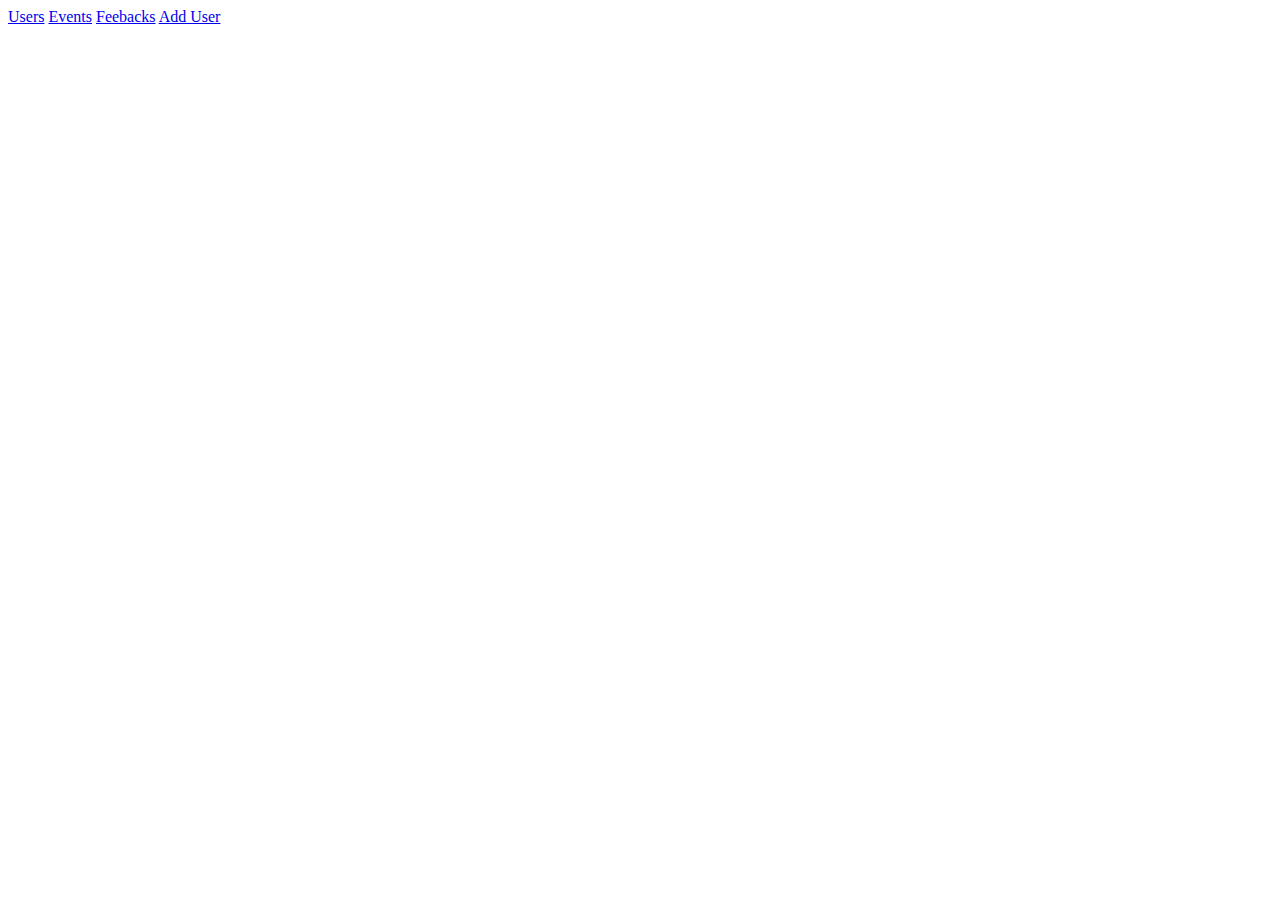
==== ITS120L-BACKEND/src/main/resources/static/index.html @ 17b84b7e "Add files via upload" ====
<!DOCTYPE html>
<html>
<head>
    <title>Home page</title>
    <meta charset="UTF-8"/>
    <meta name="viewport" content="width=device-width, initial-scale=1.0"/>
</head>
<body>
<a href="/users">Users</a>
<a href="/events">Events</a>
<a href="/feedbacks">Feebacks</a>
<a href="/register">Add User</a>
</body>
</html>
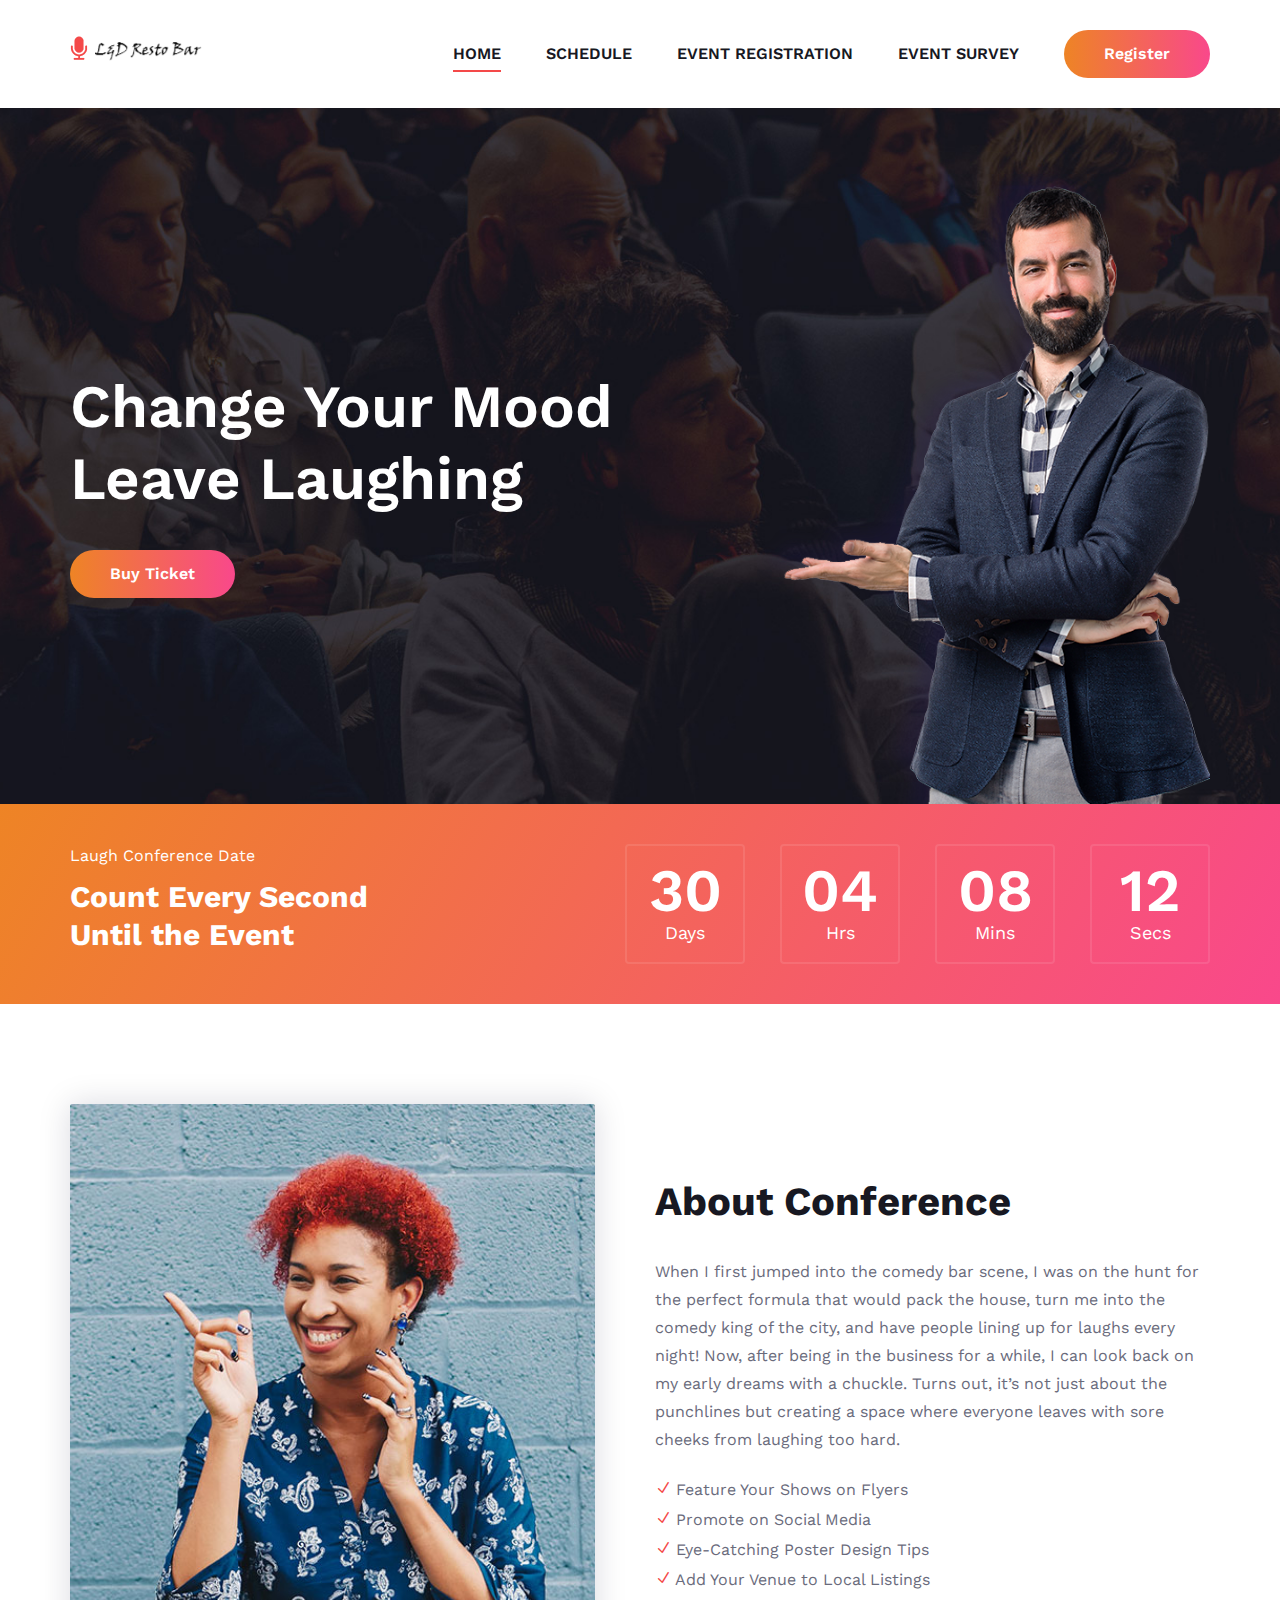
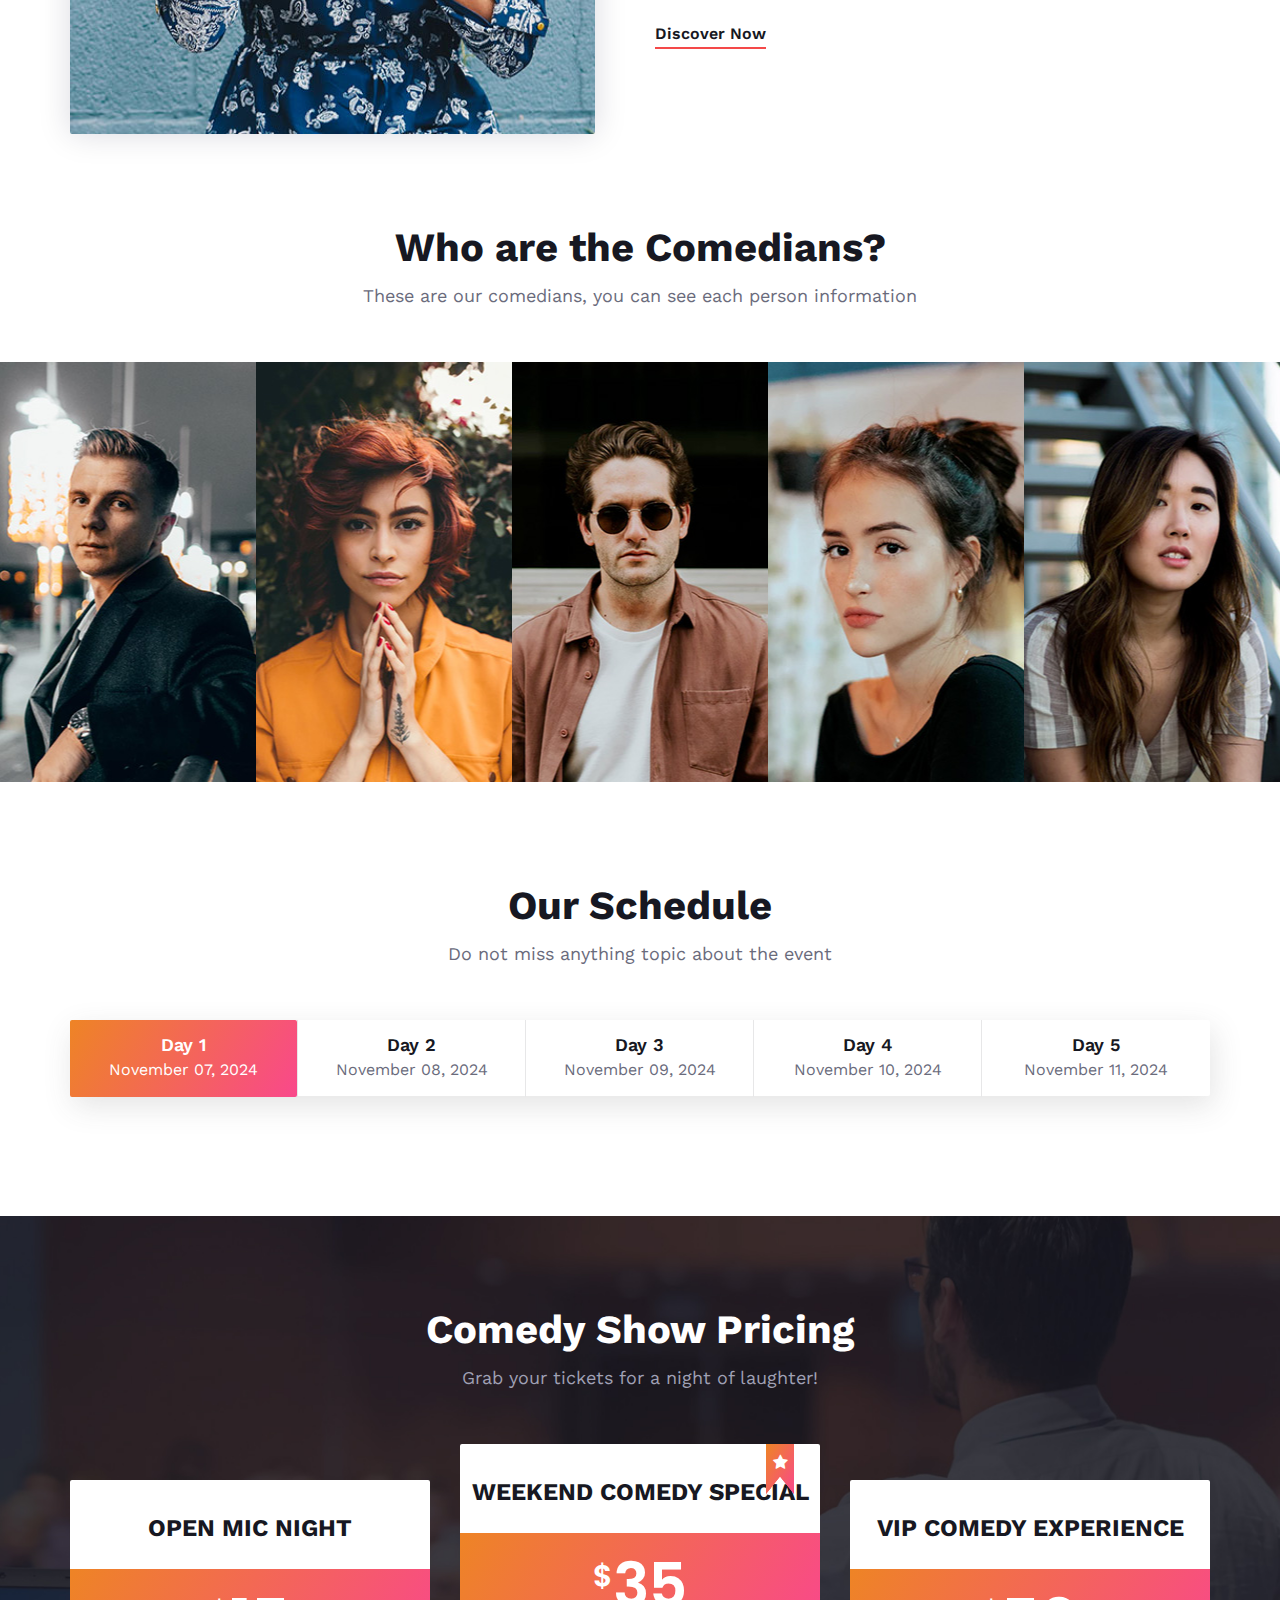
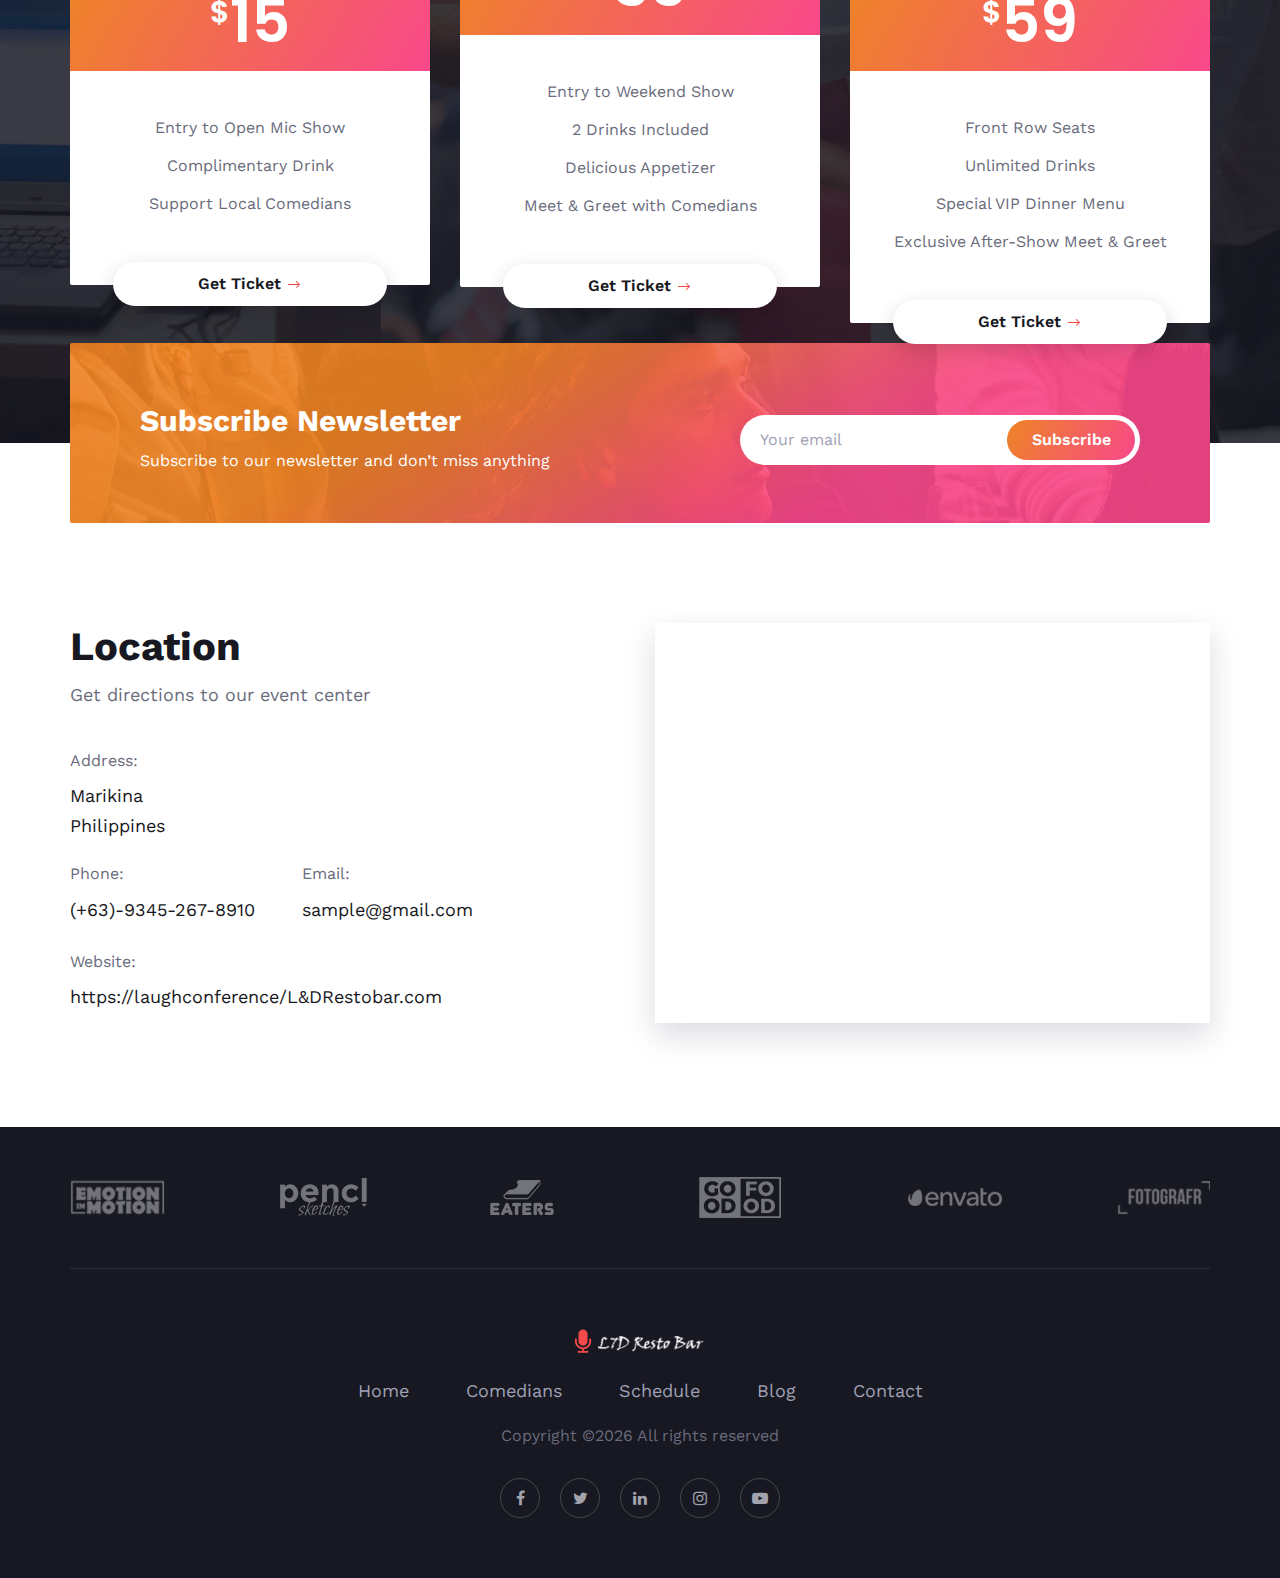
==== commit 891ab18b: "Updated Design" ====
--- a/ITS120L-BACKEND/src/main/resources/static/index.html
+++ b/ITS120L-BACKEND/src/main/resources/static/index.html
@@ -1,14 +1,476 @@
-<!DOCTYPE html>
-<html>
-<head>
-    <title>Home page</title>
-    <meta charset="UTF-8"/>
-    <meta name="viewport" content="width=device-width, initial-scale=1.0"/>
-</head>
-<body>
-<a href="/users">Users</a>
-<a href="/events">Events</a>
-<a href="/feedbacks">Feebacks</a>
-<a href="/register">Add User</a>
-</body>
+<!DOCTYPE html>
+<html lang="zxx">
+
+<head>
+    <meta charset="UTF-8">
+    <meta name="keywords" content="unica, creative, html">
+    <meta name="viewport" content="width=device-width, initial-scale=1.0">
+    <meta http-equiv="X-UA-Compatible" content="ie=edge">
+    <title>Laugh & Draft Resto Bar</title>
+
+    <!-- Google Font -->
+    <link href="https://fonts.googleapis.com/css?family=Work+Sans:400,500,600,700,800,900&display=swap"
+        rel="stylesheet">
+    <link href="https://fonts.googleapis.com/css?family=Poppins:400,500,600,700&display=swap" rel="stylesheet">
+
+
+    <!-- Css Styles -->
+    <link rel="stylesheet" href="css/bootstrap.min.css" type="text/css">
+    <link rel="stylesheet" href="css/font-awesome.min.css" type="text/css">
+    <link rel="stylesheet" href="css/elegant-icons.css" type="text/css">
+    <link rel="stylesheet" href="css/owl.carousel.min.css" type="text/css">
+    <link rel="stylesheet" href="css/magnific-popup.css" type="text/css">
+    <link rel="stylesheet" href="css/slicknav.min.css" type="text/css">
+    <link rel="stylesheet" href="css/style.css" type="text/css">
+</head>
+
+<body>
+    <!-- Page Preloder -->
+    <div id="preloder">
+        <div class="loader"></div>
+    </div>
+
+    <!-- Header Section Begin -->
+    <header class="header-section">
+        <div class="container">
+            <div class="logo">
+                <a href="original index.html">
+                    <img src="img/logo.png" alt="">
+                </a>
+            </div>
+            <div class="nav-menu">
+                <nav class="mainmenu mobile-menu">
+                    <ul>
+                        <li class="active"><a href="original index.html">Home</a></li>
+                        <li><a href="./about-us.html">Schedule</a></li>
+                        <li><a href="./schedule.html">Event Registration</a></li>
+                        <li><a href="./contact.html">Event Survey</a></li>
+                    </ul>
+                </nav>
+                <a href="/register" class="primary-btn top-btn">Register</a>
+            </div>
+            <div id="mobile-menu-wrap"></div>
+        </div>
+    </header>
+    <!-- Header End -->
+
+    <!-- Hero Section Begin -->
+    <section class="hero-section set-bg" data-setbg="img/hero.jpg">
+        <div class="container">
+            <div class="row">
+                <div class="col-lg-7">
+                    <div class="hero-text">
+                        <h2>Change Your Mood<br /> Leave Laughing</h2>
+                        <a href="#" class="primary-btn">Buy Ticket</a>
+                    </div>
+                </div>
+                <div class="col-lg-5">
+                    <img src="img/hero-right.png" alt="">
+                </div>
+            </div>
+        </div>
+    </section>
+    <!-- Hero Section End -->
+
+    <!-- Counter Section Begin -->
+    <section class="counter-section bg-gradient">
+        <div class="container">
+            <div class="row">
+                <div class="col-lg-4">
+                    <div class="counter-text">
+                        <span>Laugh Conference Date</span>
+                        <h3>Count Every Second <br />Until the Event</h3>
+                    </div>
+                </div>
+                <div class="col-lg-8">
+                    <div class="cd-timer" id="countdown">
+                        <div class="cd-item">
+                            <span>40</span>
+                            <p>Days</p>
+                        </div>
+                        <div class="cd-item">
+                            <span>18</span>
+                            <p>Hours</p>
+                        </div>
+                        <div class="cd-item">
+                            <span>46</span>
+                            <p>Minutes</p>
+                        </div>
+                        <div class="cd-item">
+                            <span>32</span>
+                            <p>Seconds</p>
+                        </div>
+                    </div>
+                </div>
+            </div>
+        </div>
+    </section>
+    <!-- Counter Section End -->
+
+    <!-- Home About Section Begin -->
+    <section class="home-about-section spad">
+        <div class="container">
+            <div class="row">
+                <div class="col-lg-6">
+                    <div class="ha-pic">
+                        <img src="img/h-about.jpg" alt="">
+                    </div>
+                </div>
+                <div class="col-lg-6">
+                    <div class="ha-text">
+                        <h2>About Conference</h2>
+                        <p>When I first jumped into the comedy bar scene, I was on the hunt for the perfect formula that would pack the house,
+                            turn me into the comedy king of the city, and have people lining up for laughs every night! Now, after being in
+                            the business for a while, I can look back on my early dreams with a chuckle. Turns out, it’s not just about the
+                            punchlines but creating a space where everyone leaves with sore cheeks from laughing too hard.</p>
+                        <ul>
+                            <li><span class="icon_check"></span> Feature Your Shows on Flyers</li>
+                            <li><span class="icon_check"></span> Promote on Social Media</li>
+                            <li><span class="icon_check"></span> Eye-Catching Poster Design Tips</li>
+                            <li><span class="icon_check"></span> Add Your Venue to Local Listings</li>
+                        </ul>
+                        <a href="#" class="ha-btn">Discover Now</a>
+                    </div>
+                </div>
+            </div>
+        </div>
+    </section>
+    <!-- Home About Section End -->
+
+    <!-- Team Member Section Begin -->
+    <section class="team-member-section">
+        <div class="container">
+            <div class="row">
+                <div class="col-lg-12">
+                    <div class="section-title">
+                        <h2>Who are the Comedians?</h2>
+                        <p>These are our comedians, you can see each person information</p>
+                    </div>
+                </div>
+            </div>
+        </div>
+        <div class="member-item set-bg" data-setbg="img/team-member/member-1.jpg">
+            <div class="mi-social">
+                <div class="mi-social-inner bg-gradient">
+                    <a href="#"><i class="fa fa-facebook"></i></a>
+                    <a href="#"><i class="fa fa-instagram"></i></a>
+                    <a href="#"><i class="fa fa-twitter"></i></a>
+                    <a href="#"><i class="fa fa-linkedin"></i></a>
+                </div>
+            </div>
+            <div class="mi-text">
+                <h5>Charla Diva</h5>
+                <span>Comedian</span>
+            </div>
+        </div>
+        <div class="member-item set-bg" data-setbg="img/team-member/member-2.jpg">
+            <div class="mi-social">
+                <div class="mi-social-inner bg-gradient">
+                    <a href="#"><i class="fa fa-facebook"></i></a>
+                    <a href="#"><i class="fa fa-instagram"></i></a>
+                    <a href="#"><i class="fa fa-twitter"></i></a>
+                    <a href="#"><i class="fa fa-linkedin"></i></a>
+                </div>
+            </div>
+            <div class="mi-text">
+                <h5>Ate Leng</h5>
+                <span>Comedian</span>
+            </div>
+        </div>
+        <div class="member-item set-bg" data-setbg="img/team-member/member-3.jpg">
+            <div class="mi-social">
+                <div class="mi-social-inner bg-gradient">
+                    <a href="#"><i class="fa fa-facebook"></i></a>
+                    <a href="#"><i class="fa fa-instagram"></i></a>
+                    <a href="#"><i class="fa fa-twitter"></i></a>
+                    <a href="#"><i class="fa fa-linkedin"></i></a>
+                </div>
+            </div>
+            <div class="mi-text">
+                <h5>Papa Chubs</h5>
+                <span>Comedian</span>
+            </div>
+        </div>
+        <div class="member-item set-bg" data-setbg="img/team-member/member-4.jpg">
+            <div class="mi-social">
+                <div class="mi-social-inner bg-gradient">
+                    <a href="#"><i class="fa fa-facebook"></i></a>
+                    <a href="#"><i class="fa fa-instagram"></i></a>
+                    <a href="#"><i class="fa fa-twitter"></i></a>
+                    <a href="#"><i class="fa fa-linkedin"></i></a>
+                </div>
+            </div>
+            <div class="mi-text">
+                <h5>Bibs Galore</h5>
+                <span>Comedian</span>
+            </div>
+        </div>
+        <div class="member-item set-bg" data-setbg="img/team-member/member-5.jpg">
+            <div class="mi-social">
+                <div class="mi-social-inner bg-gradient">
+                    <a href="#"><i class="fa fa-facebook"></i></a>
+                    <a href="#"><i class="fa fa-instagram"></i></a>
+                    <a href="#"><i class="fa fa-twitter"></i></a>
+                    <a href="#"><i class="fa fa-linkedin"></i></a>
+                </div>
+            </div>
+            <div class="mi-text">
+                <h5>Nikki Naks</h5>
+                <span>Comedian</span>
+            </div>
+        </div>
+    </section>
+    <!-- Team Member Section End -->
+
+    <!-- Schedule Section Begin -->
+    <section class="schedule-section spad">
+        <div class="container">
+            <div class="row">
+                <div class="col-lg-12">
+                    <div class="section-title">
+                        <h2>Our Schedule</h2>
+                        <p>Do not miss anything topic about the event</p>
+                    </div>
+                </div>
+            </div>
+            <div class="row">
+                <div class="col-lg-12">
+                    <div class="schedule-tab">
+                        <ul class="nav nav-tabs" role="tablist">
+                            <li class="nav-item">
+                                <a class="nav-link active" data-toggle="tab" href="#tabs-1" role="tab">
+                                    <h5>Day 1</h5>
+                                    <p>November 07, 2024</p>
+                                </a>
+                            </li>
+                            <li class="nav-item">
+                                <a class="nav-link" data-toggle="tab" href="#tabs-2" role="tab">
+                                    <h5>Day 2</h5>
+                                    <p>November 08, 2024</p>
+                                </a>
+                            </li>
+                            <li class="nav-item">
+                                <a class="nav-link" data-toggle="tab" href="#tabs-3" role="tab">
+                                    <h5>Day 3</h5>
+                                    <p>November 09, 2024</p>
+                                </a>
+                            </li>
+                            <li class="nav-item">
+                                <a class="nav-link" data-toggle="tab" href="#tabs-4" role="tab">
+                                    <h5>Day 4</h5>
+                                    <p>November 10, 2024</p>
+                                </a>
+                            </li>
+                            <li class="nav-item">
+                                <a class="nav-link" data-toggle="tab" href="#tabs-5" role="tab">
+                                    <h5>Day 5</h5>
+                                    <p>November 11, 2024</p>
+                                </a>
+                            </li>
+                        </ul><!-- Tab panes -->
+                    </div>
+                </div>
+            </div>
+        </div>
+    </section>
+    <!-- Schedule Section End -->
+
+    <!-- Pricing Section Begin -->
+    <section class="pricing-section set-bg spad" data-setbg="img/pricing-bg.jpg">
+        <div class="container">
+            <div class="row">
+                <div class="col-lg-12">
+                    <div class="section-title">
+                        <h2>Comedy Show Pricing</h2>
+                        <p>Grab your tickets for a night of laughter!</p>
+                    </div>
+                </div>
+            </div>
+            <div class="row justify-content-center">
+                <div class="col-lg-4 col-md-8">
+                    <div class="price-item">
+                        <h4>Open Mic Night</h4>
+                        <div class="pi-price">
+                            <h2><span>$</span>15</h2>
+                        </div>
+                        <ul>
+                            <li>Entry to Open Mic Show</li>
+                            <li>Complimentary Drink</li>
+                            <li>Support Local Comedians</li>
+                        </ul>
+                        <a href="#" class="price-btn">Get Ticket <span class="arrow_right"></span></a>
+                    </div>
+                </div>
+                <div class="col-lg-4 col-md-8">
+                    <div class="price-item top-rated">
+                        <div class="tr-tag">
+                            <i class="fa fa-star"></i>
+                        </div>
+                        <h4>Weekend Comedy Special</h4>
+                        <div class="pi-price">
+                            <h2><span>$</span>35</h2>
+                        </div>
+                        <ul>
+                            <li>Entry to Weekend Show</li>
+                            <li>2 Drinks Included</li>
+                            <li>Delicious Appetizer</li>
+                            <li>Meet & Greet with Comedians</li>
+                        </ul>
+                        <a href="#" class="price-btn">Get Ticket <span class="arrow_right"></span></a>
+                    </div>
+                </div>
+                <div class="col-lg-4 col-md-8">
+                    <div class="price-item">
+                        <h4>VIP Comedy Experience</h4>
+                        <div class="pi-price">
+                            <h2><span>$</span>59</h2>
+                        </div>
+                        <ul>
+                            <li>Front Row Seats</li>
+                            <li>Unlimited Drinks</li>
+                            <li>Special VIP Dinner Menu</li>
+                            <li>Exclusive After-Show Meet & Greet</li>
+                        </ul>
+                        <a href="#" class="price-btn">Get Ticket <span class="arrow_right"></span></a>
+                    </div>
+                </div>
+            </div>
+        </div>
+    </section>
+    <!-- Pricing Section End -->
+
+    <!-- Newslatter Section Begin -->
+    <section class="newslatter-section">
+        <div class="container">
+            <div class="newslatter-inner set-bg" data-setbg="img/newslatter-bg.jpg">
+                <div class="ni-text">
+                    <h3>Subscribe Newsletter</h3>
+                    <p>Subscribe to our newsletter and don’t miss anything</p>
+                </div>
+                <form action="#" class="ni-form">
+                    <input type="text" placeholder="Your email">
+                    <button type="submit">Subscribe</button>
+                </form>
+            </div>
+        </div>
+    </section>
+    <!-- Newslatter Section End -->
+
+    <!-- Contact Section Begin -->
+    <section class="contact-section spad">
+        <div class="container">
+            <div class="row">
+                <div class="col-lg-6">
+                    <div class="section-title">
+                        <h2>Location</h2>
+                        <p>Get directions to our event center</p>
+                    </div>
+                    <div class="cs-text">
+                        <div class="ct-address">
+                            <span>Address:</span>
+                            <p>Marikina <br />Philippines</p>
+                        </div>
+                        <ul>
+                            <li>
+                                <span>Phone:</span>
+                                (+63)-9345-267-8910
+                            </li>
+                            <li>
+                                <span>Email:</span>
+                                sample@gmail.com
+                            </li>
+                        </ul>
+                        <div class="ct-links">
+                            <span>Website:</span>
+                            <p>https://laughconference/L&DRestobar.com</p>
+                        </div>
+                    </div>
+                </div>
+                <div class="col-lg-6">
+                    <div class="cs-map">
+                        <iframe
+                            src="https://www.google.com/maps/embed?pb=!1m18!1m12!1m3!1d61762.5911367867!2d121.06337720320727!3d14.646746861031875!2m3!1f0!2f0!3f0!3m2!1i1024!2i768!4f13.1!3m3!1m2!1s0x3397b9a2777a00f9%3A0x6d36c8f429a12fc6!2sMarikina%2C%20Metro%20Manila!5e0!3m2!1sen!2sph!4v1729848690137!5m2!1sen!2sph" width="600" height="450" style="border:0;" allowfullscreen="" loading="lazy" referrerpolicy="no-referrer-when-downgrade"
+                            height="400" style="border:0;" allowfullscreen=""></iframe>
+                    </div>
+                </div>
+            </div>
+        </div>
+    </section>
+    <!-- Contact Section End -->
+
+    <!-- Footer Section Begin -->
+    <footer class="footer-section">
+        <div class="container">
+            <div class="partner-logo owl-carousel">
+                <a href="#" class="pl-table">
+                    <div class="pl-tablecell">
+                        <img src="img/partner-logo/logo-1.png" alt="">
+                    </div>
+                </a>
+                <a href="#" class="pl-table">
+                    <div class="pl-tablecell">
+                        <img src="img/partner-logo/logo-2.png" alt="">
+                    </div>
+                </a>
+                <a href="#" class="pl-table">
+                    <div class="pl-tablecell">
+                        <img src="img/partner-logo/logo-3.png" alt="">
+                    </div>
+                </a>
+                <a href="#" class="pl-table">
+                    <div class="pl-tablecell">
+                        <img src="img/partner-logo/logo-4.png" alt="">
+                    </div>
+                </a>
+                <a href="#" class="pl-table">
+                    <div class="pl-tablecell">
+                        <img src="img/partner-logo/logo-5.png" alt="">
+                    </div>
+                </a>
+                <a href="#" class="pl-table">
+                    <div class="pl-tablecell">
+                        <img src="img/partner-logo/logo-6.png" alt="">
+                    </div>
+                </a>
+            </div>
+            <div class="row">
+                <div class="col-lg-12">
+                    <div class="footer-text">
+                        <div class="ft-logo">
+                            <a href="#" class="footer-logo"><img src="img/footer-logo.png" alt=""></a>
+                        </div>
+                        <ul>
+                            <li><a href="#">Home</a></li>
+                            <li><a href="#">Comedians</a></li>
+                            <li><a href="#">Schedule</a></li>
+                            <li><a href="#">Blog</a></li>
+                            <li><a href="#">Contact</a></li>
+                        </ul>
+                        <div class="copyright-text"><p><!-- Link back to Colorlib can't be removed. Template is licensed under CC BY 3.0. -->
+  Copyright &copy;<script>document.write(new Date().getFullYear());</script> All rights reserved</a>
+  <!-- Link back to Colorlib can't be removed. Template is licensed under CC BY 3.0. --></p></div>
+                        <div class="ft-social">
+                            <a href="#"><i class="fa fa-facebook"></i></a>
+                            <a href="#"><i class="fa fa-twitter"></i></a>
+                            <a href="#"><i class="fa fa-linkedin"></i></a>
+                            <a href="#"><i class="fa fa-instagram"></i></a>
+                            <a href="#"><i class="fa fa-youtube-play"></i></a>
+                        </div>
+                    </div>
+                </div>
+            </div>
+        </div>
+    </footer>
+    <!-- Footer Section End -->
+
+    <!-- Js Plugins -->
+    <script src="js/jquery-3.3.1.min.js"></script>
+    <script src="js/bootstrap.min.js"></script>
+    <script src="js/jquery.magnific-popup.min.js"></script>
+    <script src="js/jquery.countdown.min.js"></script>
+    <script src="js/jquery.slicknav.js"></script>
+    <script src="js/owl.carousel.min.js"></script>
+    <script src="js/main.js"></script>
+</body>
+
 </html>--- a/ITS120L-BACKEND/src/main/resources/static/css/elegant-icons.css
+++ b/ITS120L-BACKEND/src/main/resources/static/css/elegant-icons.css
@@ -0,0 +1,1159 @@
+@font-face {
+	font-family: 'ElegantIcons';
+	src:url('../fonts/ElegantIcons.eot');
+	src:url('../fonts/ElegantIcons.eot?#iefix') format('embedded-opentype'),
+		url('../fonts/ElegantIcons.woff') format('woff'),
+		url('../fonts/ElegantIcons.ttf') format('truetype'),
+		url('../fonts/ElegantIcons.svg#ElegantIcons') format('svg');
+	font-weight: normal;
+	font-style: normal;
+}
+
+/* Use the following CSS code if you want to use data attributes for inserting your icons */
+[data-icon]:before {
+	font-family: 'ElegantIcons';
+	content: attr(data-icon);
+	speak: none;
+	font-weight: normal;
+	font-variant: normal;
+	text-transform: none;
+	line-height: 1;
+	-webkit-font-smoothing: antialiased;
+	-moz-osx-font-smoothing: grayscale;
+}
+
+/* Use the following CSS code if you want to have a class per icon */
+/*
+Instead of a list of all class selectors,
+you can use the generic selector below, but it's slower:
+[class*="your-class-prefix"] {
+*/
+.arrow_up, .arrow_down, .arrow_left, .arrow_right, .arrow_left-up, .arrow_right-up, .arrow_right-down, .arrow_left-down, .arrow-up-down, .arrow_up-down_alt, .arrow_left-right_alt, .arrow_left-right, .arrow_expand_alt2, .arrow_expand_alt, .arrow_condense, .arrow_expand, .arrow_move, .arrow_carrot-up, .arrow_carrot-down, .arrow_carrot-left, .arrow_carrot-right, .arrow_carrot-2up, .arrow_carrot-2down, .arrow_carrot-2left, .arrow_carrot-2right, .arrow_carrot-up_alt2, .arrow_carrot-down_alt2, .arrow_carrot-left_alt2, .arrow_carrot-right_alt2, .arrow_carrot-2up_alt2, .arrow_carrot-2down_alt2, .arrow_carrot-2left_alt2, .arrow_carrot-2right_alt2, .arrow_triangle-up, .arrow_triangle-down, .arrow_triangle-left, .arrow_triangle-right, .arrow_triangle-up_alt2, .arrow_triangle-down_alt2, .arrow_triangle-left_alt2, .arrow_triangle-right_alt2, .arrow_back, .icon_minus-06, .icon_plus, .icon_close, .icon_check, .icon_minus_alt2, .icon_plus_alt2, .icon_close_alt2, .icon_check_alt2, .icon_zoom-out_alt, .icon_zoom-in_alt, .icon_search, .icon_box-empty, .icon_box-selected, .icon_minus-box, .icon_plus-box, .icon_box-checked, .icon_circle-empty, .icon_circle-slelected, .icon_stop_alt2, .icon_stop, .icon_pause_alt2, .icon_pause, .icon_menu, .icon_menu-square_alt2, .icon_menu-circle_alt2, .icon_ul, .icon_ol, .icon_adjust-horiz, .icon_adjust-vert, .icon_document_alt, .icon_documents_alt, .icon_pencil, .icon_pencil-edit_alt, .icon_pencil-edit, .icon_folder-alt, .icon_folder-open_alt, .icon_folder-add_alt, .icon_info_alt, .icon_error-oct_alt, .icon_error-circle_alt, .icon_error-triangle_alt, .icon_question_alt2, .icon_question, .icon_comment_alt, .icon_chat_alt, .icon_vol-mute_alt, .icon_volume-low_alt, .icon_volume-high_alt, .icon_quotations, .icon_quotations_alt2, .icon_clock_alt, .icon_lock_alt, .icon_lock-open_alt, .icon_key_alt, .icon_cloud_alt, .icon_cloud-upload_alt, .icon_cloud-download_alt, .icon_image, .icon_images, .icon_lightbulb_alt, .icon_gift_alt, .icon_house_alt, .icon_genius, .icon_mobile, .icon_tablet, .icon_laptop, .icon_desktop, .icon_camera_alt, .icon_mail_alt, .icon_cone_alt, .icon_ribbon_alt, .icon_bag_alt, .icon_creditcard, .icon_cart_alt, .icon_paperclip, .icon_tag_alt, .icon_tags_alt, .icon_trash_alt, .icon_cursor_alt, .icon_mic_alt, .icon_compass_alt, .icon_pin_alt, .icon_pushpin_alt, .icon_map_alt, .icon_drawer_alt, .icon_toolbox_alt, .icon_book_alt, .icon_calendar, .icon_film, .icon_table, .icon_contacts_alt, .icon_headphones, .icon_lifesaver, .icon_piechart, .icon_refresh, .icon_link_alt, .icon_link, .icon_loading, .icon_blocked, .icon_archive_alt, .icon_heart_alt, .icon_star_alt, .icon_star-half_alt, .icon_star, .icon_star-half, .icon_tools, .icon_tool, .icon_cog, .icon_cogs, .arrow_up_alt, .arrow_down_alt, .arrow_left_alt, .arrow_right_alt, .arrow_left-up_alt, .arrow_right-up_alt, .arrow_right-down_alt, .arrow_left-down_alt, .arrow_condense_alt, .arrow_expand_alt3, .arrow_carrot_up_alt, .arrow_carrot-down_alt, .arrow_carrot-left_alt, .arrow_carrot-right_alt, .arrow_carrot-2up_alt, .arrow_carrot-2dwnn_alt, .arrow_carrot-2left_alt, .arrow_carrot-2right_alt, .arrow_triangle-up_alt, .arrow_triangle-down_alt, .arrow_triangle-left_alt, .arrow_triangle-right_alt, .icon_minus_alt, .icon_plus_alt, .icon_close_alt, .icon_check_alt, .icon_zoom-out, .icon_zoom-in, .icon_stop_alt, .icon_menu-square_alt, .icon_menu-circle_alt, .icon_document, .icon_documents, .icon_pencil_alt, .icon_folder, .icon_folder-open, .icon_folder-add, .icon_folder_upload, .icon_folder_download, .icon_info, .icon_error-circle, .icon_error-oct, .icon_error-triangle, .icon_question_alt, .icon_comment, .icon_chat, .icon_vol-mute, .icon_volume-low, .icon_volume-high, .icon_quotations_alt, .icon_clock, .icon_lock, .icon_lock-open, .icon_key, .icon_cloud, .icon_cloud-upload, .icon_cloud-download, .icon_lightbulb, .icon_gift, .icon_house, .icon_camera, .icon_mail, .icon_cone, .icon_ribbon, .icon_bag, .icon_cart, .icon_tag, .icon_tags, .icon_trash, .icon_cursor, .icon_mic, .icon_compass, .icon_pin, .icon_pushpin, .icon_map, .icon_drawer, .icon_toolbox, .icon_book, .icon_contacts, .icon_archive, .icon_heart, .icon_profile, .icon_group, .icon_grid-2x2, .icon_grid-3x3, .icon_music, .icon_pause_alt, .icon_phone, .icon_upload, .icon_download, .social_facebook, .social_twitter, .social_pinterest, .social_googleplus, .social_tumblr, .social_tumbleupon, .social_wordpress, .social_instagram, .social_dribbble, .social_vimeo, .social_linkedin, .social_rss, .social_deviantart, .social_share, .social_myspace, .social_skype, .social_youtube, .social_picassa, .social_googledrive, .social_flickr, .social_blogger, .social_spotify, .social_delicious, .social_facebook_circle, .social_twitter_circle, .social_pinterest_circle, .social_googleplus_circle, .social_tumblr_circle, .social_stumbleupon_circle, .social_wordpress_circle, .social_instagram_circle, .social_dribbble_circle, .social_vimeo_circle, .social_linkedin_circle, .social_rss_circle, .social_deviantart_circle, .social_share_circle, .social_myspace_circle, .social_skype_circle, .social_youtube_circle, .social_picassa_circle, .social_googledrive_alt2, .social_flickr_circle, .social_blogger_circle, .social_spotify_circle, .social_delicious_circle, .social_facebook_square, .social_twitter_square, .social_pinterest_square, .social_googleplus_square, .social_tumblr_square, .social_stumbleupon_square, .social_wordpress_square, .social_instagram_square, .social_dribbble_square, .social_vimeo_square, .social_linkedin_square, .social_rss_square, .social_deviantart_square, .social_share_square, .social_myspace_square, .social_skype_square, .social_youtube_square, .social_picassa_square, .social_googledrive_square, .social_flickr_square, .social_blogger_square, .social_spotify_square, .social_delicious_square, .icon_printer, .icon_calulator, .icon_building, .icon_floppy, .icon_drive, .icon_search-2, .icon_id, .icon_id-2, .icon_puzzle, .icon_like, .icon_dislike, .icon_mug, .icon_currency, .icon_wallet, .icon_pens, .icon_easel, .icon_flowchart, .icon_datareport, .icon_briefcase, .icon_shield, .icon_percent, .icon_globe, .icon_globe-2, .icon_target, .icon_hourglass, .icon_balance, .icon_rook, .icon_printer-alt, .icon_calculator_alt, .icon_building_alt, .icon_floppy_alt, .icon_drive_alt, .icon_search_alt, .icon_id_alt, .icon_id-2_alt, .icon_puzzle_alt, .icon_like_alt, .icon_dislike_alt, .icon_mug_alt, .icon_currency_alt, .icon_wallet_alt, .icon_pens_alt, .icon_easel_alt, .icon_flowchart_alt, .icon_datareport_alt, .icon_briefcase_alt, .icon_shield_alt, .icon_percent_alt, .icon_globe_alt, .icon_clipboard {
+	font-family: 'ElegantIcons';
+	speak: none;
+	font-style: normal;
+	font-weight: normal;
+	font-variant: normal;
+	text-transform: none;
+	line-height: 1;
+	-webkit-font-smoothing: antialiased;
+}
+.arrow_up:before {
+	content: "\21";
+}
+.arrow_down:before {
+	content: "\22";
+}
+.arrow_left:before {
+	content: "\23";
+}
+.arrow_right:before {
+	content: "\24";
+}
+.arrow_left-up:before {
+	content: "\25";
+}
+.arrow_right-up:before {
+	content: "\26";
+}
+.arrow_right-down:before {
+	content: "\27";
+}
+.arrow_left-down:before {
+	content: "\28";
+}
+.arrow-up-down:before {
+	content: "\29";
+}
+.arrow_up-down_alt:before {
+	content: "\2a";
+}
+.arrow_left-right_alt:before {
+	content: "\2b";
+}
+.arrow_left-right:before {
+	content: "\2c";
+}
+.arrow_expand_alt2:before {
+	content: "\2d";
+}
+.arrow_expand_alt:before {
+	content: "\2e";
+}
+.arrow_condense:before {
+	content: "\2f";
+}
+.arrow_expand:before {
+	content: "\30";
+}
+.arrow_move:before {
+	content: "\31";
+}
+.arrow_carrot-up:before {
+	content: "\32";
+}
+.arrow_carrot-down:before {
+	content: "\33";
+}
+.arrow_carrot-left:before {
+	content: "\34";
+}
+.arrow_carrot-right:before {
+	content: "\35";
+}
+.arrow_carrot-2up:before {
+	content: "\36";
+}
+.arrow_carrot-2down:before {
+	content: "\37";
+}
+.arrow_carrot-2left:before {
+	content: "\38";
+}
+.arrow_carrot-2right:before {
+	content: "\39";
+}
+.arrow_carrot-up_alt2:before {
+	content: "\3a";
+}
+.arrow_carrot-down_alt2:before {
+	content: "\3b";
+}
+.arrow_carrot-left_alt2:before {
+	content: "\3c";
+}
+.arrow_carrot-right_alt2:before {
+	content: "\3d";
+}
+.arrow_carrot-2up_alt2:before {
+	content: "\3e";
+}
+.arrow_carrot-2down_alt2:before {
+	content: "\3f";
+}
+.arrow_carrot-2left_alt2:before {
+	content: "\40";
+}
+.arrow_carrot-2right_alt2:before {
+	content: "\41";
+}
+.arrow_triangle-up:before {
+	content: "\42";
+}
+.arrow_triangle-down:before {
+	content: "\43";
+}
+.arrow_triangle-left:before {
+	content: "\44";
+}
+.arrow_triangle-right:before {
+	content: "\45";
+}
+.arrow_triangle-up_alt2:before {
+	content: "\46";
+}
+.arrow_triangle-down_alt2:before {
+	content: "\47";
+}
+.arrow_triangle-left_alt2:before {
+	content: "\48";
+}
+.arrow_triangle-right_alt2:before {
+	content: "\49";
+}
+.arrow_back:before {
+	content: "\4a";
+}
+.icon_minus-06:before {
+	content: "\4b";
+}
+.icon_plus:before {
+	content: "\4c";
+}
+.icon_close:before {
+	content: "\4d";
+}
+.icon_check:before {
+	content: "\4e";
+}
+.icon_minus_alt2:before {
+	content: "\4f";
+}
+.icon_plus_alt2:before {
+	content: "\50";
+}
+.icon_close_alt2:before {
+	content: "\51";
+}
+.icon_check_alt2:before {
+	content: "\52";
+}
+.icon_zoom-out_alt:before {
+	content: "\53";
+}
+.icon_zoom-in_alt:before {
+	content: "\54";
+}
+.icon_search:before {
+	content: "\55";
+}
+.icon_box-empty:before {
+	content: "\56";
+}
+.icon_box-selected:before {
+	content: "\57";
+}
+.icon_minus-box:before {
+	content: "\58";
+}
+.icon_plus-box:before {
+	content: "\59";
+}
+.icon_box-checked:before {
+	content: "\5a";
+}
+.icon_circle-empty:before {
+	content: "\5b";
+}
+.icon_circle-slelected:before {
+	content: "\5c";
+}
+.icon_stop_alt2:before {
+	content: "\5d";
+}
+.icon_stop:before {
+	content: "\5e";
+}
+.icon_pause_alt2:before {
+	content: "\5f";
+}
+.icon_pause:before {
+	content: "\60";
+}
+.icon_menu:before {
+	content: "\61";
+}
+.icon_menu-square_alt2:before {
+	content: "\62";
+}
+.icon_menu-circle_alt2:before {
+	content: "\63";
+}
+.icon_ul:before {
+	content: "\64";
+}
+.icon_ol:before {
+	content: "\65";
+}
+.icon_adjust-horiz:before {
+	content: "\66";
+}
+.icon_adjust-vert:before {
+	content: "\67";
+}
+.icon_document_alt:before {
+	content: "\68";
+}
+.icon_documents_alt:before {
+	content: "\69";
+}
+.icon_pencil:before {
+	content: "\6a";
+}
+.icon_pencil-edit_alt:before {
+	content: "\6b";
+}
+.icon_pencil-edit:before {
+	content: "\6c";
+}
+.icon_folder-alt:before {
+	content: "\6d";
+}
+.icon_folder-open_alt:before {
+	content: "\6e";
+}
+.icon_folder-add_alt:before {
+	content: "\6f";
+}
+.icon_info_alt:before {
+	content: "\70";
+}
+.icon_error-oct_alt:before {
+	content: "\71";
+}
+.icon_error-circle_alt:before {
+	content: "\72";
+}
+.icon_error-triangle_alt:before {
+	content: "\73";
+}
+.icon_question_alt2:before {
+	content: "\74";
+}
+.icon_question:before {
+	content: "\75";
+}
+.icon_comment_alt:before {
+	content: "\76";
+}
+.icon_chat_alt:before {
+	content: "\77";
+}
+.icon_vol-mute_alt:before {
+	content: "\78";
+}
+.icon_volume-low_alt:before {
+	content: "\79";
+}
+.icon_volume-high_alt:before {
+	content: "\7a";
+}
+.icon_quotations:before {
+	content: "\7b";
+}
+.icon_quotations_alt2:before {
+	content: "\7c";
+}
+.icon_clock_alt:before {
+	content: "\7d";
+}
+.icon_lock_alt:before {
+	content: "\7e";
+}
+.icon_lock-open_alt:before {
+	content: "\e000";
+}
+.icon_key_alt:before {
+	content: "\e001";
+}
+.icon_cloud_alt:before {
+	content: "\e002";
+}
+.icon_cloud-upload_alt:before {
+	content: "\e003";
+}
+.icon_cloud-download_alt:before {
+	content: "\e004";
+}
+.icon_image:before {
+	content: "\e005";
+}
+.icon_images:before {
+	content: "\e006";
+}
+.icon_lightbulb_alt:before {
+	content: "\e007";
+}
+.icon_gift_alt:before {
+	content: "\e008";
+}
+.icon_house_alt:before {
+	content: "\e009";
+}
+.icon_genius:before {
+	content: "\e00a";
+}
+.icon_mobile:before {
+	content: "\e00b";
+}
+.icon_tablet:before {
+	content: "\e00c";
+}
+.icon_laptop:before {
+	content: "\e00d";
+}
+.icon_desktop:before {
+	content: "\e00e";
+}
+.icon_camera_alt:before {
+	content: "\e00f";
+}
+.icon_mail_alt:before {
+	content: "\e010";
+}
+.icon_cone_alt:before {
+	content: "\e011";
+}
+.icon_ribbon_alt:before {
+	content: "\e012";
+}
+.icon_bag_alt:before {
+	content: "\e013";
+}
+.icon_creditcard:before {
+	content: "\e014";
+}
+.icon_cart_alt:before {
+	content: "\e015";
+}
+.icon_paperclip:before {
+	content: "\e016";
+}
+.icon_tag_alt:before {
+	content: "\e017";
+}
+.icon_tags_alt:before {
+	content: "\e018";
+}
+.icon_trash_alt:before {
+	content: "\e019";
+}
+.icon_cursor_alt:before {
+	content: "\e01a";
+}
+.icon_mic_alt:before {
+	content: "\e01b";
+}
+.icon_compass_alt:before {
+	content: "\e01c";
+}
+.icon_pin_alt:before {
+	content: "\e01d";
+}
+.icon_pushpin_alt:before {
+	content: "\e01e";
+}
+.icon_map_alt:before {
+	content: "\e01f";
+}
+.icon_drawer_alt:before {
+	content: "\e020";
+}
+.icon_toolbox_alt:before {
+	content: "\e021";
+}
+.icon_book_alt:before {
+	content: "\e022";
+}
+.icon_calendar:before {
+	content: "\e023";
+}
+.icon_film:before {
+	content: "\e024";
+}
+.icon_table:before {
+	content: "\e025";
+}
+.icon_contacts_alt:before {
+	content: "\e026";
+}
+.icon_headphones:before {
+	content: "\e027";
+}
+.icon_lifesaver:before {
+	content: "\e028";
+}
+.icon_piechart:before {
+	content: "\e029";
+}
+.icon_refresh:before {
+	content: "\e02a";
+}
+.icon_link_alt:before {
+	content: "\e02b";
+}
+.icon_link:before {
+	content: "\e02c";
+}
+.icon_loading:before {
+	content: "\e02d";
+}
+.icon_blocked:before {
+	content: "\e02e";
+}
+.icon_archive_alt:before {
+	content: "\e02f";
+}
+.icon_heart_alt:before {
+	content: "\e030";
+}
+.icon_star_alt:before {
+	content: "\e031";
+}
+.icon_star-half_alt:before {
+	content: "\e032";
+}
+.icon_star:before {
+	content: "\e033";
+}
+.icon_star-half:before {
+	content: "\e034";
+}
+.icon_tools:before {
+	content: "\e035";
+}
+.icon_tool:before {
+	content: "\e036";
+}
+.icon_cog:before {
+	content: "\e037";
+}
+.icon_cogs:before {
+	content: "\e038";
+}
+.arrow_up_alt:before {
+	content: "\e039";
+}
+.arrow_down_alt:before {
+	content: "\e03a";
+}
+.arrow_left_alt:before {
+	content: "\e03b";
+}
+.arrow_right_alt:before {
+	content: "\e03c";
+}
+.arrow_left-up_alt:before {
+	content: "\e03d";
+}
+.arrow_right-up_alt:before {
+	content: "\e03e";
+}
+.arrow_right-down_alt:before {
+	content: "\e03f";
+}
+.arrow_left-down_alt:before {
+	content: "\e040";
+}
+.arrow_condense_alt:before {
+	content: "\e041";
+}
+.arrow_expand_alt3:before {
+	content: "\e042";
+}
+.arrow_carrot_up_alt:before {
+	content: "\e043";
+}
+.arrow_carrot-down_alt:before {
+	content: "\e044";
+}
+.arrow_carrot-left_alt:before {
+	content: "\e045";
+}
+.arrow_carrot-right_alt:before {
+	content: "\e046";
+}
+.arrow_carrot-2up_alt:before {
+	content: "\e047";
+}
+.arrow_carrot-2dwnn_alt:before {
+	content: "\e048";
+}
+.arrow_carrot-2left_alt:before {
+	content: "\e049";
+}
+.arrow_carrot-2right_alt:before {
+	content: "\e04a";
+}
+.arrow_triangle-up_alt:before {
+	content: "\e04b";
+}
+.arrow_triangle-down_alt:before {
+	content: "\e04c";
+}
+.arrow_triangle-left_alt:before {
+	content: "\e04d";
+}
+.arrow_triangle-right_alt:before {
+	content: "\e04e";
+}
+.icon_minus_alt:before {
+	content: "\e04f";
+}
+.icon_plus_alt:before {
+	content: "\e050";
+}
+.icon_close_alt:before {
+	content: "\e051";
+}
+.icon_check_alt:before {
+	content: "\e052";
+}
+.icon_zoom-out:before {
+	content: "\e053";
+}
+.icon_zoom-in:before {
+	content: "\e054";
+}
+.icon_stop_alt:before {
+	content: "\e055";
+}
+.icon_menu-square_alt:before {
+	content: "\e056";
+}
+.icon_menu-circle_alt:before {
+	content: "\e057";
+}
+.icon_document:before {
+	content: "\e058";
+}
+.icon_documents:before {
+	content: "\e059";
+}
+.icon_pencil_alt:before {
+	content: "\e05a";
+}
+.icon_folder:before {
+	content: "\e05b";
+}
+.icon_folder-open:before {
+	content: "\e05c";
+}
+.icon_folder-add:before {
+	content: "\e05d";
+}
+.icon_folder_upload:before {
+	content: "\e05e";
+}
+.icon_folder_download:before {
+	content: "\e05f";
+}
+.icon_info:before {
+	content: "\e060";
+}
+.icon_error-circle:before {
+	content: "\e061";
+}
+.icon_error-oct:before {
+	content: "\e062";
+}
+.icon_error-triangle:before {
+	content: "\e063";
+}
+.icon_question_alt:before {
+	content: "\e064";
+}
+.icon_comment:before {
+	content: "\e065";
+}
+.icon_chat:before {
+	content: "\e066";
+}
+.icon_vol-mute:before {
+	content: "\e067";
+}
+.icon_volume-low:before {
+	content: "\e068";
+}
+.icon_volume-high:before {
+	content: "\e069";
+}
+.icon_quotations_alt:before {
+	content: "\e06a";
+}
+.icon_clock:before {
+	content: "\e06b";
+}
+.icon_lock:before {
+	content: "\e06c";
+}
+.icon_lock-open:before {
+	content: "\e06d";
+}
+.icon_key:before {
+	content: "\e06e";
+}
+.icon_cloud:before {
+	content: "\e06f";
+}
+.icon_cloud-upload:before {
+	content: "\e070";
+}
+.icon_cloud-download:before {
+	content: "\e071";
+}
+.icon_lightbulb:before {
+	content: "\e072";
+}
+.icon_gift:before {
+	content: "\e073";
+}
+.icon_house:before {
+	content: "\e074";
+}
+.icon_camera:before {
+	content: "\e075";
+}
+.icon_mail:before {
+	content: "\e076";
+}
+.icon_cone:before {
+	content: "\e077";
+}
+.icon_ribbon:before {
+	content: "\e078";
+}
+.icon_bag:before {
+	content: "\e079";
+}
+.icon_cart:before {
+	content: "\e07a";
+}
+.icon_tag:before {
+	content: "\e07b";
+}
+.icon_tags:before {
+	content: "\e07c";
+}
+.icon_trash:before {
+	content: "\e07d";
+}
+.icon_cursor:before {
+	content: "\e07e";
+}
+.icon_mic:before {
+	content: "\e07f";
+}
+.icon_compass:before {
+	content: "\e080";
+}
+.icon_pin:before {
+	content: "\e081";
+}
+.icon_pushpin:before {
+	content: "\e082";
+}
+.icon_map:before {
+	content: "\e083";
+}
+.icon_drawer:before {
+	content: "\e084";
+}
+.icon_toolbox:before {
+	content: "\e085";
+}
+.icon_book:before {
+	content: "\e086";
+}
+.icon_contacts:before {
+	content: "\e087";
+}
+.icon_archive:before {
+	content: "\e088";
+}
+.icon_heart:before {
+	content: "\e089";
+}
+.icon_profile:before {
+	content: "\e08a";
+}
+.icon_group:before {
+	content: "\e08b";
+}
+.icon_grid-2x2:before {
+	content: "\e08c";
+}
+.icon_grid-3x3:before {
+	content: "\e08d";
+}
+.icon_music:before {
+	content: "\e08e";
+}
+.icon_pause_alt:before {
+	content: "\e08f";
+}
+.icon_phone:before {
+	content: "\e090";
+}
+.icon_upload:before {
+	content: "\e091";
+}
+.icon_download:before {
+	content: "\e092";
+}
+.social_facebook:before {
+	content: "\e093";
+}
+.social_twitter:before {
+	content: "\e094";
+}
+.social_pinterest:before {
+	content: "\e095";
+}
+.social_googleplus:before {
+	content: "\e096";
+}
+.social_tumblr:before {
+	content: "\e097";
+}
+.social_tumbleupon:before {
+	content: "\e098";
+}
+.social_wordpress:before {
+	content: "\e099";
+}
+.social_instagram:before {
+	content: "\e09a";
+}
+.social_dribbble:before {
+	content: "\e09b";
+}
+.social_vimeo:before {
+	content: "\e09c";
+}
+.social_linkedin:before {
+	content: "\e09d";
+}
+.social_rss:before {
+	content: "\e09e";
+}
+.social_deviantart:before {
+	content: "\e09f";
+}
+.social_share:before {
+	content: "\e0a0";
+}
+.social_myspace:before {
+	content: "\e0a1";
+}
+.social_skype:before {
+	content: "\e0a2";
+}
+.social_youtube:before {
+	content: "\e0a3";
+}
+.social_picassa:before {
+	content: "\e0a4";
+}
+.social_googledrive:before {
+	content: "\e0a5";
+}
+.social_flickr:before {
+	content: "\e0a6";
+}
+.social_blogger:before {
+	content: "\e0a7";
+}
+.social_spotify:before {
+	content: "\e0a8";
+}
+.social_delicious:before {
+	content: "\e0a9";
+}
+.social_facebook_circle:before {
+	content: "\e0aa";
+}
+.social_twitter_circle:before {
+	content: "\e0ab";
+}
+.social_pinterest_circle:before {
+	content: "\e0ac";
+}
+.social_googleplus_circle:before {
+	content: "\e0ad";
+}
+.social_tumblr_circle:before {
+	content: "\e0ae";
+}
+.social_stumbleupon_circle:before {
+	content: "\e0af";
+}
+.social_wordpress_circle:before {
+	content: "\e0b0";
+}
+.social_instagram_circle:before {
+	content: "\e0b1";
+}
+.social_dribbble_circle:before {
+	content: "\e0b2";
+}
+.social_vimeo_circle:before {
+	content: "\e0b3";
+}
+.social_linkedin_circle:before {
+	content: "\e0b4";
+}
+.social_rss_circle:before {
+	content: "\e0b5";
+}
+.social_deviantart_circle:before {
+	content: "\e0b6";
+}
+.social_share_circle:before {
+	content: "\e0b7";
+}
+.social_myspace_circle:before {
+	content: "\e0b8";
+}
+.social_skype_circle:before {
+	content: "\e0b9";
+}
+.social_youtube_circle:before {
+	content: "\e0ba";
+}
+.social_picassa_circle:before {
+	content: "\e0bb";
+}
+.social_googledrive_alt2:before {
+	content: "\e0bc";
+}
+.social_flickr_circle:before {
+	content: "\e0bd";
+}
+.social_blogger_circle:before {
+	content: "\e0be";
+}
+.social_spotify_circle:before {
+	content: "\e0bf";
+}
+.social_delicious_circle:before {
+	content: "\e0c0";
+}
+.social_facebook_square:before {
+	content: "\e0c1";
+}
+.social_twitter_square:before {
+	content: "\e0c2";
+}
+.social_pinterest_square:before {
+	content: "\e0c3";
+}
+.social_googleplus_square:before {
+	content: "\e0c4";
+}
+.social_tumblr_square:before {
+	content: "\e0c5";
+}
+.social_stumbleupon_square:before {
+	content: "\e0c6";
+}
+.social_wordpress_square:before {
+	content: "\e0c7";
+}
+.social_instagram_square:before {
+	content: "\e0c8";
+}
+.social_dribbble_square:before {
+	content: "\e0c9";
+}
+.social_vimeo_square:before {
+	content: "\e0ca";
+}
+.social_linkedin_square:before {
+	content: "\e0cb";
+}
+.social_rss_square:before {
+	content: "\e0cc";
+}
+.social_deviantart_square:before {
+	content: "\e0cd";
+}
+.social_share_square:before {
+	content: "\e0ce";
+}
+.social_myspace_square:before {
+	content: "\e0cf";
+}
+.social_skype_square:before {
+	content: "\e0d0";
+}
+.social_youtube_square:before {
+	content: "\e0d1";
+}
+.social_picassa_square:before {
+	content: "\e0d2";
+}
+.social_googledrive_square:before {
+	content: "\e0d3";
+}
+.social_flickr_square:before {
+	content: "\e0d4";
+}
+.social_blogger_square:before {
+	content: "\e0d5";
+}
+.social_spotify_square:before {
+	content: "\e0d6";
+}
+.social_delicious_square:before {
+	content: "\e0d7";
+}
+.icon_printer:before {
+	content: "\e103";
+}
+.icon_calulator:before {
+	content: "\e0ee";
+}
+.icon_building:before {
+	content: "\e0ef";
+}
+.icon_floppy:before {
+	content: "\e0e8";
+}
+.icon_drive:before {
+	content: "\e0ea";
+}
+.icon_search-2:before {
+	content: "\e101";
+}
+.icon_id:before {
+	content: "\e107";
+}
+.icon_id-2:before {
+	content: "\e108";
+}
+.icon_puzzle:before {
+	content: "\e102";
+}
+.icon_like:before {
+	content: "\e106";
+}
+.icon_dislike:before {
+	content: "\e0eb";
+}
+.icon_mug:before {
+	content: "\e105";
+}
+.icon_currency:before {
+	content: "\e0ed";
+}
+.icon_wallet:before {
+	content: "\e100";
+}
+.icon_pens:before {
+	content: "\e104";
+}
+.icon_easel:before {
+	content: "\e0e9";
+}
+.icon_flowchart:before {
+	content: "\e109";
+}
+.icon_datareport:before {
+	content: "\e0ec";
+}
+.icon_briefcase:before {
+	content: "\e0fe";
+}
+.icon_shield:before {
+	content: "\e0f6";
+}
+.icon_percent:before {
+	content: "\e0fb";
+}
+.icon_globe:before {
+	content: "\e0e2";
+}
+.icon_globe-2:before {
+	content: "\e0e3";
+}
+.icon_target:before {
+	content: "\e0f5";
+}
+.icon_hourglass:before {
+	content: "\e0e1";
+}
+.icon_balance:before {
+	content: "\e0ff";
+}
+.icon_rook:before {
+	content: "\e0f8";
+}
+.icon_printer-alt:before {
+	content: "\e0fa";
+}
+.icon_calculator_alt:before {
+	content: "\e0e7";
+}
+.icon_building_alt:before {
+	content: "\e0fd";
+}
+.icon_floppy_alt:before {
+	content: "\e0e4";
+}
+.icon_drive_alt:before {
+	content: "\e0e5";
+}
+.icon_search_alt:before {
+	content: "\e0f7";
+}
+.icon_id_alt:before {
+	content: "\e0e0";
+}
+.icon_id-2_alt:before {
+	content: "\e0fc";
+}
+.icon_puzzle_alt:before {
+	content: "\e0f9";
+}
+.icon_like_alt:before {
+	content: "\e0dd";
+}
+.icon_dislike_alt:before {
+	content: "\e0f1";
+}
+.icon_mug_alt:before {
+	content: "\e0dc";
+}
+.icon_currency_alt:before {
+	content: "\e0f3";
+}
+.icon_wallet_alt:before {
+	content: "\e0d8";
+}
+.icon_pens_alt:before {
+	content: "\e0db";
+}
+.icon_easel_alt:before {
+	content: "\e0f0";
+}
+.icon_flowchart_alt:before {
+	content: "\e0df";
+}
+.icon_datareport_alt:before {
+	content: "\e0f2";
+}
+.icon_briefcase_alt:before {
+	content: "\e0f4";
+}
+.icon_shield_alt:before {
+	content: "\e0d9";
+}
+.icon_percent_alt:before {
+	content: "\e0da";
+}
+.icon_globe_alt:before {
+	content: "\e0de";
+}
+.icon_clipboard:before {
+	content: "\e0e6";
+}
+
+
+	.glyph {
+		float: left;
+		text-align: center;
+		padding: .75em;
+		margin: .4em 1.5em .75em 0;
+		width: 6em;
+text-shadow: none;
+	}
+        .glyph_big {
+        font-size: 128px;
+        color: #59c5dc;
+        float: left;
+        margin-right: 20px;
+        }
+
+        .glyph div { padding-bottom: 10px;}
+
+	.glyph input {
+		font-family: consolas, monospace;
+		font-size: 12px;
+		width: 100%;
+		text-align: center;
+		border: 0;
+		box-shadow: 0 0 0 1px #ccc;
+		padding: .2em;
+                -moz-border-radius: 5px;
+                -webkit-border-radius: 5px;
+	}
+	.centered {
+		margin-left: auto;
+		margin-right: auto;
+	}
+	.glyph .fs1 {
+		font-size: 2em;
+	}
+
+	
--- a/ITS120L-BACKEND/src/main/resources/static/css/style.css
+++ b/ITS120L-BACKEND/src/main/resources/static/css/style.css
@@ -0,0 +1,2549 @@
+/******************************************************************
+  Template Name: Manup
+  Description: Manup Event HTML Template
+  Author: Colorlib
+  Author URI: http://colorlib.com
+  Version: 1.0
+  Created: Colorlib
+******************************************************************/
+
+/*------------------------------------------------------------------
+[Table of contents]
+
+1.  Template default CSS
+	1.1	Variables
+	1.2	Mixins
+	1.3	Flexbox
+	1.4	Reset
+2.  Helper Css
+3.  Header Section
+4.  Hero Section
+5.  Home About Section
+6.  Team Member Section
+7.  Pricing Section
+8.  Latest Blog Section
+9.  Contact
+10.  Footer Style
+
+-------------------------------------------------------------------*/
+
+/*----------------------------------------*/
+
+/* Template default CSS
+/*----------------------------------------*/
+
+html,
+body {
+	height: 100%;
+	font-family: "Work Sans", sans-serif;
+	-webkit-font-smoothing: antialiased;
+	font-smoothing: antialiased;
+}
+
+h1,
+h2,
+h3,
+h4,
+h5,
+h6 {
+	margin: 0;
+	color: #111111;
+	font-weight: 400;
+	font-family: "Work Sans", sans-serif;
+}
+
+h1 {
+	font-size: 70px;
+}
+
+h2 {
+	font-size: 36px;
+}
+
+h3 {
+	font-size: 30px;
+}
+
+h4 {
+	font-size: 24px;
+}
+
+h5 {
+	font-size: 18px;
+}
+
+h6 {
+	font-size: 16px;
+}
+
+p {
+	font-size: 16px;
+	font-family: "Work Sans", sans-serif;
+	color: #6a6b7c;
+	font-weight: 400;
+	line-height: 28px;
+	margin: 0 0 15px 0;
+}
+
+img {
+	max-width: 100%;
+}
+
+input:focus,
+select:focus,
+button:focus,
+textarea:focus {
+	outline: none;
+}
+
+a:hover,
+a:focus {
+	text-decoration: none;
+	outline: none;
+	color: #fff;
+}
+
+ul,
+ol {
+	padding: 0;
+	margin: 0;
+}
+
+/*---------------------
+  Helper CSS
+-----------------------*/
+
+.section-title {
+	text-align: center;
+	margin-bottom: 52px;
+}
+
+.section-title h2 {
+	font-size: 40px;
+	font-weight: 700;
+	color: #171822;
+	margin-bottom: 10px;
+}
+
+.section-title p {
+	font-size: 18px;
+	color: #6a6b7c;
+	margin-bottom: 0;
+}
+
+.set-bg {
+	background-repeat: no-repeat;
+	background-size: cover;
+	background-position: top center;
+}
+
+.spad {
+	padding-top: 100px;
+	padding-bottom: 100px;
+}
+
+.spad-2 {
+	padding-top: 50px;
+	padding-bottom: 70px;
+}
+
+.text-white h1,
+.text-white h2,
+.text-white h3,
+.text-white h4,
+.text-white h5,
+.text-white h6,
+.text-white p,
+.text-white span,
+.text-white li,
+.text-white a {
+	color: #fff;
+}
+
+.bg-gradient,
+.bd-text .bd-tag-share .s-share a:hover,
+.bh-text .play-btn,
+.schedule-table-tab .nav-tabs .nav-item .nav-link.active,
+.newslatter-inner .ni-form button,
+.latest-item .li-tag,
+.price-item .price-btn:hover,
+.price-item .pi-price,
+.price-item .tr-tag,
+.schedule-tab .nav-tabs .nav-item .nav-link.active,
+.site-btn {
+	background-image: -o-linear-gradient(330deg, #ee8425 0%, #f9488b 100%), -o-linear-gradient(330deg, #ee8425 0%, #f9488b 100%);
+	background-image: linear-gradient(120deg, #ee8425 0%, #f9488b 100%), linear-gradient(120deg, #ee8425 0%, #f9488b 100%);
+}
+
+/* buttons */
+
+.primary-btn {
+	display: inline-block;
+	font-size: 16px;
+	font-weight: 600;
+	padding: 12px 40px;
+	color: #ffffff;
+	text-align: center;
+	border-radius: 50px;
+	background-image: -webkit-gradient(linear, left top, right top, from(#ee8425), to(#f9488b)), -webkit-gradient(linear, left top, right top, from(#ee8425), to(#f9488b));
+	background-image: -o-linear-gradient(left, #ee8425 0%, #f9488b 100%), -o-linear-gradient(left, #ee8425 0%, #f9488b 100%);
+	background-image: linear-gradient(to right, #ee8425 0%, #f9488b 100%), linear-gradient(to right, #ee8425 0%, #f9488b 100%);
+}
+
+.site-btn {
+	font-size: 16px;
+	color: #ffffff;
+	font-weight: 600;
+	border: none;
+	padding: 10px 40px 12px;
+	border-radius: 50px;
+}
+
+/* Preloder */
+
+#preloder {
+	position: fixed;
+	width: 100%;
+	height: 100%;
+	top: 0;
+	left: 0;
+	z-index: 999999;
+	background: #000;
+}
+
+.loader {
+	width: 40px;
+	height: 40px;
+	position: absolute;
+	top: 50%;
+	left: 50%;
+	margin-top: -13px;
+	margin-left: -13px;
+	border-radius: 60px;
+	animation: loader 0.8s linear infinite;
+	-webkit-animation: loader 0.8s linear infinite;
+}
+
+@keyframes loader {
+	0% {
+		-webkit-transform: rotate(0deg);
+		transform: rotate(0deg);
+		border: 4px solid #f44336;
+		border-left-color: transparent;
+	}
+	50% {
+		-webkit-transform: rotate(180deg);
+		transform: rotate(180deg);
+		border: 4px solid #673ab7;
+		border-left-color: transparent;
+	}
+	100% {
+		-webkit-transform: rotate(360deg);
+		transform: rotate(360deg);
+		border: 4px solid #f44336;
+		border-left-color: transparent;
+	}
+}
+
+@-webkit-keyframes loader {
+	0% {
+		-webkit-transform: rotate(0deg);
+		border: 4px solid #f44336;
+		border-left-color: transparent;
+	}
+	50% {
+		-webkit-transform: rotate(180deg);
+		border: 4px solid #673ab7;
+		border-left-color: transparent;
+	}
+	100% {
+		-webkit-transform: rotate(360deg);
+		border: 4px solid #f44336;
+		border-left-color: transparent;
+	}
+}
+
+/*---------------------
+  Header
+-----------------------*/
+
+.header-section {
+	display: -webkit-box;
+	display: -ms-flexbox;
+	display: flex;
+}
+
+.header-section.header-normal {
+	border-bottom: 1px solid #e5e5e5;
+}
+
+.logo {
+	float: left;
+	padding-top: 36px;
+	padding-bottom: 37px;
+}
+
+.logo a {
+	display: inline-block;
+}
+
+.nav-menu {
+	float: right;
+}
+
+.nav-menu .mainmenu {
+	display: inline-block;
+}
+
+.nav-menu .mainmenu ul li {
+	display: inline-block;
+	list-style: none;
+	margin-right: 40px;
+	position: relative;
+}
+
+.nav-menu .mainmenu ul li .dropdown {
+	position: absolute;
+	width: 180px;
+	background: #ffffff;
+	z-index: 99;
+	left: 0;
+	top: 130px;
+	opacity: 0;
+	visibility: hidden;
+	-webkit-box-shadow: 4px 13px 30px rgba(0, 0, 0, 0.15);
+	box-shadow: 4px 13px 30px rgba(0, 0, 0, 0.15);
+	-webkit-transition: all 0.3s;
+	-o-transition: all 0.3s;
+	transition: all 0.3s;
+}
+
+.nav-menu .mainmenu ul li .dropdown li {
+	display: block;
+	margin-right: 0;
+}
+
+.nav-menu .mainmenu ul li .dropdown li a {
+	padding: 8px 10px;
+	display: block;
+	-webkit-transition: all 0.3s;
+	-o-transition: all 0.3s;
+	transition: all 0.3s;
+	text-transform: capitalize;
+}
+
+.nav-menu .mainmenu ul li .dropdown li a:hover {
+	color: #f44949;
+}
+
+.nav-menu .mainmenu ul li .dropdown li a:after {
+	display: none;
+}
+
+.nav-menu .mainmenu ul li.active a:after {
+	opacity: 1;
+}
+
+.nav-menu .mainmenu ul li:hover>a:after {
+	opacity: 1;
+}
+
+.nav-menu .mainmenu ul li:hover .dropdown {
+	opacity: 1;
+	visibility: visible;
+	top: 100px;
+}
+
+.nav-menu .mainmenu ul li a {
+	font-size: 16px;
+	color: #171822;
+	text-transform: uppercase;
+	font-weight: 600;
+	padding: 42px 0;
+	position: relative;
+	display: inline-block;
+}
+
+.nav-menu .mainmenu ul li a:after {
+	position: absolute;
+	left: 0;
+	bottom: 36px;
+	height: 2px;
+	width: 100%;
+	background: #F44949;
+	content: "";
+	opacity: 0;
+	-webkit-transition: all 0.3s;
+	-o-transition: all 0.3s;
+	transition: all 0.3s;
+}
+
+.nav-menu .primary-btn.top-btn {
+	margin: 27px 0;
+}
+
+.slicknav_menu {
+	display: none;
+}
+
+/*---------------------
+  Hero
+-----------------------*/
+
+.hero-section {
+	padding-top: 55px;
+}
+
+.hero-section .hero-text {
+	padding-top: 184px;
+}
+
+.hero-section .hero-text span {
+	font-size: 16px;
+	color: #f44949;
+	text-transform: uppercase;
+	letter-spacing: 2px;
+}
+
+.hero-section .hero-text h2 {
+	font-size: 60px;
+	color: #ffffff;
+	line-height: 72px;
+	font-weight: 600;
+	margin-top: 24px;
+	margin-bottom: 35px;
+}
+
+/*---------------------
+  Conter
+-----------------------*/
+
+.counter-section {
+	padding: 40px 0;
+}
+
+.counter-section .counter-text span {
+	font-size: 16px;
+	color: #ffffff;
+}
+
+.counter-section .counter-text h3 {
+	color: #ffffff;
+	font-weight: 700;
+	line-height: 38px;
+	margin-top: 10px;
+}
+
+.counter-section .cd-timer {
+	text-align: right;
+}
+
+.counter-section .cd-timer .cd-item {
+	display: inline-block;
+	text-align: center;
+	margin-left: 35px;
+	height: 120px;
+	width: 120px;
+	padding-top: 32px;
+	position: relative;
+}
+
+.counter-section .cd-timer .cd-item:after {
+	position: absolute;
+	left: 0;
+	top: 0;
+	width: 100%;
+	height: 100%;
+	border: 2px solid #ffffff;
+	content: "";
+	opacity: 0.1;
+	border-radius: 4px;
+}
+
+.counter-section .cd-timer .cd-item:first-child {
+	margin-left: 0;
+}
+
+.counter-section .cd-timer .cd-item span {
+	font-size: 60px;
+	color: #ffffff;
+	font-weight: 600;
+	line-height: 30px;
+}
+
+.counter-section .cd-timer .cd-item p {
+	font-size: 18px;
+	color: #ffffff;
+	margin-bottom: 0;
+	line-height: 30px;
+}
+
+/*---------------------
+  Home About Section
+-----------------------*/
+
+.home-about-section {
+	padding-bottom: 90px;
+}
+
+.ha-pic {
+	-webkit-box-shadow: 0px 0px 30px rgba(11, 12, 48, 0.15);
+	box-shadow: 0px 0px 30px rgba(11, 12, 48, 0.15);
+	margin-right: 30px;
+}
+
+.ha-pic img {
+	min-width: 100%;
+	border-radius: 2px;
+}
+
+.ha-text {
+	padding-top: 74px;
+}
+
+.ha-text h2 {
+	color: #171822;
+	font-size: 40px;
+	font-weight: 700;
+	margin-bottom: 32px;
+}
+
+.ha-text p {
+	margin-bottom: 21px;
+}
+
+.ha-text ul {
+	margin-bottom: 27px;
+}
+
+.ha-text ul li {
+	list-style: none;
+	font-size: 16px;
+	line-height: 30px;
+	color: #6a6b7c;
+}
+
+.ha-text ul li span {
+	color: #f44949;
+}
+
+.ha-text .ha-btn {
+	font-size: 16px;
+	color: #171822;
+	font-weight: 600;
+	position: relative;
+}
+
+.ha-text .ha-btn:before {
+	position: absolute;
+	left: 0;
+	bottom: -6px;
+	height: 2px;
+	width: 100%;
+	background: #f44949;
+	content: "";
+}
+
+/*---------------------
+  Member Item
+-----------------------*/
+
+.team-member-section {
+	overflow: hidden;
+}
+
+.member-item {
+	width: 20%;
+	float: left;
+	height: 420px;
+	position: relative;
+	overflow: hidden;
+}
+
+.member-item:hover .mi-social {
+	top: 0;
+}
+
+.member-item:hover .mi-text {
+	left: 20px;
+}
+
+.member-item .mi-social {
+	text-align: center;
+	position: relative;
+	top: -60px;
+	-webkit-transition: all 0.3s ease-out;
+	-o-transition: all 0.3s ease-out;
+	transition: all 0.3s ease-out;
+}
+
+.member-item .mi-social .mi-social-inner {
+	display: inline-block;
+	padding: 10px 23px 8px;
+	border-radius: 0 0 4px 4px;
+}
+
+.member-item .mi-social .mi-social-inner a {
+	display: inline-block;
+	font-size: 18px;
+	color: #ffffff;
+	margin-right: 10px;
+}
+
+.member-item .mi-social .mi-social-inner a:last-child {
+	margin-right: 0;
+}
+
+.member-item .mi-text {
+	background: #ffffff;
+	padding: 16px 0 18px 25px;
+	position: absolute;
+	left: -500px;
+	bottom: 20px;
+	width: calc(100% - 40px);
+	-webkit-transition: all 0.5s ease-out;
+	-o-transition: all 0.5s ease-out;
+	transition: all 0.5s ease-out;
+}
+
+.member-item .mi-text h5 {
+	font-size: 20px;
+	color: #171822;
+	font-weight: 600;
+	margin-bottom: 5px;
+}
+
+.member-item .mi-text span {
+	font-size: 16px;
+	color: #f44949;
+	display: block;
+}
+
+/*---------------------
+  Schedule Section
+-----------------------*/
+
+.schedule-section {
+	padding-bottom: 60px;
+}
+
+.schedule-tab .nav-tabs {
+	border: none;
+	border-radius: 2px;
+	margin-bottom: 60px;
+	-webkit-box-shadow: 3px 10px 30px rgba(74, 74, 77, 0.15);
+	box-shadow: 3px 10px 30px rgba(74, 74, 77, 0.15);
+}
+
+.schedule-tab .nav-tabs .nav-item {
+	border-right: 1px solid #e7e7e8;
+	width: 20%;
+	text-align: center;
+}
+
+.schedule-tab .nav-tabs .nav-item:last-child {
+	border-right: none;
+}
+
+.schedule-tab .nav-tabs .nav-item .nav-link {
+	padding: 14px 0 13px 0;
+	border: none;
+	border-top-left-radius: 0;
+	border-top-right-radius: 0;
+}
+
+.schedule-tab .nav-tabs .nav-item .nav-link.active {
+	border-radius: 2px;
+	border-color: #e7e7e8;
+}
+
+.schedule-tab .nav-tabs .nav-item .nav-link.active h5 {
+	color: #ffffff;
+}
+
+.schedule-tab .nav-tabs .nav-item .nav-link.active p {
+	color: #ffffff;
+}
+
+.schedule-tab .nav-tabs .nav-item .nav-link h5 {
+	color: #171822;
+	font-weight: 600;
+}
+
+.schedule-tab .nav-tabs .nav-item .nav-link p {
+	margin-bottom: 0;
+}
+
+.schedule-tab .st-content {
+	border: 1px solid #ebebeb;
+	border-radius: 2px;
+	margin-bottom: 40px;
+	-webkit-transition: all 0.3s;
+	-o-transition: all 0.3s;
+	transition: all 0.3s;
+}
+
+.schedule-tab .st-content:hover {
+	-webkit-box-shadow: 3px 12px 30px rgba(23, 24, 34, 0.05);
+	box-shadow: 3px 12px 30px rgba(23, 24, 34, 0.05);
+	border: 1px solid transparent;
+}
+
+.schedule-tab .st-content .sc-pic {
+	text-align: center;
+	padding: 30px 0;
+}
+
+.schedule-tab .st-content .sc-pic img {
+	height: 120px;
+	width: 120px;
+	border-radius: 50%;
+}
+
+.schedule-tab .st-content .sc-text {
+	padding: 58px 0;
+}
+
+.schedule-tab .st-content .sc-text h4 {
+	color: #171822;
+	font-weight: 600;
+	margin-bottom: 10px;
+}
+
+.schedule-tab .st-content .sc-text ul li {
+	list-style: none;
+	display: inline-block;
+	font-size: 16px;
+	color: #6a6b7c;
+	margin-right: 25px;
+	position: relative;
+}
+
+.schedule-tab .st-content .sc-text ul li:last-child:after {
+	display: none;
+}
+
+.schedule-tab .st-content .sc-text ul li:after {
+	position: absolute;
+	right: -18px;
+	top: 0;
+	content: "/";
+}
+
+.schedule-tab .st-content .sc-text ul li i {
+	color: #f44949;
+	font-size: 14px;
+}
+
+.schedule-tab .st-content .sc-widget {
+	padding: 58px 0;
+}
+
+.schedule-tab .st-content .sc-widget li {
+	list-style: none;
+	font-size: 16px;
+	color: #6a6b7c;
+	line-height: 32px;
+	position: relative;
+	padding-left: 22px;
+}
+
+.schedule-tab .st-content .sc-widget li i {
+	color: #f44949;
+	position: absolute;
+	left: 0;
+	top: 7px;
+}
+
+/*---------------------
+  Pricing Section
+-----------------------*/
+
+.pricing-section {
+	padding-top: 90px;
+	padding-bottom: 80px;
+}
+
+.pricing-section .section-title {
+	margin-bottom: 88px;
+}
+
+.pricing-section .section-title h2 {
+	color: #ffffff;
+}
+
+.pricing-section .section-title p {
+	color: #a0a1b5;
+}
+
+.price-item {
+	background: #ffffff;
+	text-align: center;
+	padding-top: 34px;
+	padding-bottom: 18px;
+	position: relative;
+	border-radius: 2px;
+	margin-bottom: 40px;
+}
+
+.price-item.top-rated {
+	margin-top: -36px;
+}
+
+.price-item .tr-tag {
+	width: 28px;
+	height: 50px;
+	line-height: 38px;
+	-webkit-clip-path: polygon(100% 0%, 100% 100%, 50% 65%, 0% 100%, 0% 0%);
+	clip-path: polygon(100% 0%, 100% 100%, 50% 65%, 0% 100%, 0% 0%);
+	position: absolute;
+	right: 26px;
+	top: 0;
+}
+
+.price-item .tr-tag i {
+	color: #ffffff;
+}
+
+.price-item h4 {
+	color: #171822;
+	font-weight: 700;
+	text-transform: uppercase;
+	margin-bottom: 26px;
+}
+
+.price-item .pi-price {
+	padding-top: 16px;
+	padding-bottom: 14px;
+	margin-bottom: 38px;
+}
+
+.price-item .pi-price h2 {
+	font-size: 60px;
+	color: #ffffff;
+	font-family: "Poppins", sans-serif;
+	font-weight: 600;
+	display: inline-block;
+	position: relative;
+	padding-left: 20px;
+}
+
+.price-item .pi-price h2 span {
+	font-size: 30px;
+	position: absolute;
+	left: 0px;
+	top: 9px;
+}
+
+.price-item ul li {
+	list-style: none;
+	font-size: 16px;
+	color: #6a6b7c;
+	line-height: 38px;
+}
+
+.price-item .price-btn {
+	font-size: 16px;
+	color: #171822;
+	font-weight: 600;
+	display: inline-block;
+	background: #ffffff;
+	padding: 10px 85px;
+	border-radius: 50px;
+	-webkit-box-shadow: 0px 6px 20px rgba(0, 0, 0, 0.15);
+	box-shadow: 0px 6px 20px rgba(0, 0, 0, 0.15);
+	position: relative;
+	bottom: -39px;
+	-webkit-transition: all 0.3s;
+	-o-transition: all 0.3s;
+	transition: all 0.3s;
+}
+
+.price-item .price-btn:hover {
+	color: #ffffff;
+}
+
+.price-item .price-btn:hover span {
+	color: #ffffff;
+}
+
+.price-item .price-btn span {
+	color: #f44949;
+	position: relative;
+	top: 3px;
+	-webkit-transition: all 0.3s;
+	-o-transition: all 0.3s;
+	transition: all 0.3s;
+}
+
+/*---------------------
+  Latest Blog
+-----------------------*/
+
+.latest-blog {
+	background: #f4f6f8;
+	padding-bottom: 160px;
+}
+
+.latest-item {
+	height: 255px;
+	position: relative;
+	margin-bottom: 40px;
+	margin-left: 15px;
+	border-radius: 2px;
+	-webkit-box-shadow: 0px 0px 30px rgba(79, 84, 139, 0.15);
+	box-shadow: 0px 0px 30px rgba(79, 84, 139, 0.15);
+}
+
+.latest-item.large-item {
+	height: 550px;
+	margin-right: 15px;
+	margin-left: 0;
+}
+
+.latest-item.large-item .li-tag {
+	left: 40px;
+	top: 40px;
+}
+
+.latest-item.large-item .li-text {
+	padding: 0 40px;
+	bottom: 35px;
+}
+
+.latest-item.large-item .li-text h4 {
+	margin-bottom: 17px;
+}
+
+.latest-item.large-item .li-text h4 a {
+	color: #ffffff;
+	font-weight: 600;
+	line-height: 36px;
+}
+
+.latest-item.large-item .li-text span {
+	font-size: 16px;
+	color: #ffffff;
+}
+
+.latest-item.large-item .li-text span i {
+	color: #f44949;
+}
+
+.latest-item .li-tag {
+	font-size: 14px;
+	color: #ffffff;
+	display: inline-block;
+	padding: 5px 18px;
+	border-radius: 2px;
+	position: absolute;
+	left: 30px;
+	top: 30px;
+}
+
+.latest-item .li-text {
+	position: absolute;
+	left: 0;
+	bottom: 26px;
+	width: 100%;
+	padding: 0 30px;
+}
+
+.latest-item .li-text h5 {
+	margin-bottom: 5px;
+}
+
+.latest-item .li-text h5 a {
+	display: block;
+	color: #ffffff;
+	font-weight: 600;
+	line-height: 30px;
+}
+
+.latest-item .li-text span {
+	font-size: 14px;
+	color: #ffffff;
+}
+
+.latest-item .li-text span i {
+	color: #f44949;
+}
+
+/*---------------------
+  Newslatter Section
+-----------------------*/
+
+.newslatter-section.about-newslatter .newslatter-inner {
+	margin-top: 0;
+}
+
+.newslatter-inner {
+	padding: 60px 70px 48px;
+	overflow: hidden;
+	border-radius: 2px;
+	margin-top: -100px;
+}
+
+.newslatter-inner .ni-text {
+	float: left;
+}
+
+.newslatter-inner .ni-text h3 {
+	color: #ffffff;
+	font-weight: 700;
+	margin-bottom: 8px;
+}
+
+.newslatter-inner .ni-text p {
+	color: #ffffff;
+	margin-bottom: 0;
+}
+
+.newslatter-inner .ni-form {
+	width: 400px;
+	position: relative;
+	float: right;
+	margin-top: 12px;
+}
+
+.newslatter-inner .ni-form input {
+	width: 100%;
+	height: 50px;
+	font-size: 16px;
+	color: #a0a1b5;
+	padding-left: 20px;
+	background: #ffffff;
+	border-radius: 50px;
+	border: none;
+	padding-right: 140px;
+}
+
+.newslatter-inner .ni-form input::-webkit-input-placeholder {
+	color: #a0a1b5;
+}
+
+.newslatter-inner .ni-form input::-moz-placeholder {
+	color: #a0a1b5;
+}
+
+.newslatter-inner .ni-form input:-ms-input-placeholder {
+	color: #a0a1b5;
+}
+
+.newslatter-inner .ni-form input::-ms-input-placeholder {
+	color: #a0a1b5;
+}
+
+.newslatter-inner .ni-form input::placeholder {
+	color: #a0a1b5;
+}
+
+.newslatter-inner .ni-form button {
+	width: 128px;
+	height: 40px;
+	text-align: center;
+	border: none;
+	color: #ffffff;
+	font-size: 16px;
+	font-weight: 600;
+	border-radius: 50px;
+	position: absolute;
+	right: 5px;
+	top: 5px;
+}
+
+/*---------------------
+  Home Contact 
+-----------------------*/
+
+.contact-section .section-title {
+	text-align: left;
+	margin-bottom: 40px;
+}
+
+.cs-text .ct-address span {
+	font-size: 16px;
+	color: #6a6b7c;
+}
+
+.cs-text .ct-address p {
+	font-size: 18px;
+	color: #171822;
+	line-height: 30px;
+	margin-top: 8px;
+}
+
+.cs-text ul {
+	margin-bottom: 22px;
+}
+
+.cs-text ul li {
+	font-size: 18px;
+	color: #171822;
+	line-height: 36px;
+	list-style-type: none;
+	display: inline-block;
+	margin-right: 42px;
+}
+
+.cs-text ul li:last-child {
+	margin-right: 0;
+}
+
+.cs-text ul li span {
+	font-size: 16px;
+	color: #6a6b7c;
+	display: block;
+}
+
+.cs-text .ct-links span {
+	font-size: 16px;
+	color: #6a6b7c;
+}
+
+.cs-text .ct-links p {
+	font-size: 18px;
+	color: #171822;
+	line-height: 30px;
+	margin-top: 8px;
+}
+
+.cs-map {
+	height: 400px;
+	-webkit-box-shadow: 0px 12px 30px rgba(11, 12, 48, 0.15);
+	box-shadow: 0px 12px 30px rgba(11, 12, 48, 0.15);
+}
+
+.cs-map iframe {
+	width: 100%;
+}
+
+/*---------------------
+  Footer
+-----------------------*/
+
+.footer-section {
+	background: #171822;
+	padding-top: 50px;
+	padding-bottom: 60px;
+}
+
+.partner-logo {
+	padding-bottom: 50px;
+	border-bottom: 1px solid #2f3039;
+}
+
+.partner-logo .pl-table {
+	display: inline-block;
+	display: table;
+}
+
+.partner-logo .pl-table .pl-tablecell {
+	display: table-cell;
+	vertical-align: middle;
+	height: 41px;
+}
+
+.footer-text {
+	text-align: center;
+	padding-top: 60px;
+}
+
+.footer-text .ft-logo {
+	margin-bottom: 20px;
+}
+
+.footer-text .ft-logo a {
+	display: inline-block;
+}
+
+.footer-text ul {
+	margin-bottom: 18px;
+}
+
+.footer-text ul li {
+	list-style: none;
+	display: inline-block;
+	margin-right: 52px;
+}
+
+.footer-text ul li:last-child {
+	margin-right: 0;
+}
+
+.footer-text ul li a {
+	font-size: 18px;
+	color: #a0a1b5;
+	display: inline-block;
+	-webkit-transition: all 0.3s;
+	-o-transition: all 0.3s;
+	transition: all 0.3s;
+}
+
+.footer-text ul li a:hover {
+	color: #f44949;
+}
+
+.footer-text .copyright-text {
+	font-size: 14px;
+	color: #a0a1b5;
+	margin-bottom: 28px;
+}
+
+.footer-text .copyright-text i {
+	color: #f44949;
+}
+
+.footer-text .copyright-text a {
+	color: #a0a1b5;
+}
+
+.footer-text .copyright-text a:hover {
+	color: #f44949;
+}
+
+.footer-text .ft-social a {
+	display: inline-block;
+	width: 40px;
+	height: 40px;
+	text-align: center;
+	line-height: 40px;
+	font-size: 16px;
+	color: #a3a3ae;
+	border: 1px solid #45464e;
+	border-radius: 50%;
+	margin-right: 15px;
+}
+
+.footer-text .ft-social a:last-child {
+	margin-right: 0;
+}
+
+/* ----------------------------------- Other Pages Styles ------------------------------- */
+
+/*---------------------
+  Breadcrumb
+-----------------------*/
+
+.breadcrumb-section {
+	padding: 75px 0 75px;
+}
+
+.breadcrumb-text {
+	text-align: center;
+}
+
+.breadcrumb-text h2 {
+	font-size: 40px;
+	color: #171822;
+	font-weight: 600;
+	margin-bottom: 14px;
+}
+
+.breadcrumb-text .bt-option a {
+	font-size: 18px;
+	color: #6a6b7c;
+	display: inline-block;
+	margin-right: 25px;
+	position: relative;
+}
+
+.breadcrumb-text .bt-option a:after {
+	position: absolute;
+	right: -17px;
+	top: 2px;
+	content: "";
+	font-family: "FontAwesome";
+}
+
+.breadcrumb-text .bt-option span {
+	display: inline-block;
+	color: #a0a1b5;
+}
+
+/*---------------------
+  About Section
+-----------------------*/
+
+.about-section {
+	padding-top: 0;
+	padding-bottom: 90px;
+}
+
+.about-section .section-title {
+	text-align: left;
+}
+
+.about-section .section-title h2 {
+	margin-bottom: 20px;
+}
+
+.about-section .section-title p {
+	font-size: 16px;
+}
+
+.about-section .section-title p.f-para {
+	margin-bottom: 20px;
+}
+
+.about-pic {
+	-webkit-box-shadow: 0px 0px 30px rgba(11, 12, 48, 0.15);
+	box-shadow: 0px 0px 30px rgba(11, 12, 48, 0.15);
+}
+
+.about-pic img {
+	min-width: 100%;
+}
+
+.about-text {
+	padding-top: 20px;
+}
+
+.about-text h3 {
+	color: #171822;
+	font-weight: 600;
+	margin-bottom: 25px;
+}
+
+.about-text p {
+	margin-bottom: 20px;
+}
+
+.about-text ul li {
+	font-size: 16px;
+	color: #6a6b7c;
+	line-height: 30px;
+	list-style: none;
+}
+
+.about-text ul li span {
+	color: #f44949;
+}
+
+/*---------------------
+  Story Section
+-----------------------*/
+
+.story-section {
+	padding-bottom: 30px;
+}
+
+.story-section .section-title {
+	text-align: left;
+}
+
+.story-section .section-title h2 {
+	margin-bottom: 0;
+}
+
+.story-left {
+	padding-right: 40px;
+}
+
+.story-right {
+	padding-left: 40px;
+}
+
+.story-item {
+	margin-bottom: 28px;
+}
+
+.story-item h2 {
+	color: #f44949;
+	font-weight: 600;
+	float: left;
+	margin-right: 30px;
+	line-height: 42px;
+}
+
+.story-item .si-text {
+	overflow: hidden;
+}
+
+.story-item .si-text h4 {
+	color: #171822;
+	font-weight: 600;
+	line-height: 36px;
+	margin-bottom: 14px;
+}
+
+/*---------------------
+  Testimonial Section
+-----------------------*/
+
+.testimonial-section {
+	padding-bottom: 40px;
+	overflow: hidden;
+}
+
+.testimonial-section .section-title {
+	margin-bottom: 26px;
+}
+
+.testimonial-slider .col-lg-6 {
+	max-width: 100%;
+}
+
+.testimonial-slider.owl-carousel .owl-stage-outer {
+	padding-bottom: 60px;
+	padding-top: 30px;
+}
+
+.testimonial-slider.owl-carousel .owl-nav button {
+	height: 50px;
+	width: 50px;
+	text-align: center;
+	line-height: 50px;
+	font-size: 30px;
+	color: #171822;
+	background: #f4f6f8;
+	border-radius: 50%;
+	position: absolute;
+	left: -66px;
+	top: 50%;
+	-webkit-transform: translateY(-40px);
+	-ms-transform: translateY(-40px);
+	transform: translateY(-40px);
+	-webkit-transition: all 0.3s;
+	-o-transition: all 0.3s;
+	transition: all 0.3s;
+}
+
+.testimonial-slider.owl-carousel .owl-nav button:hover {
+	background: -webkit-gradient(linear, left top, right top, from(#ee8425), to(#f9488b));
+	background: -o-linear-gradient(left, #ee8425, #f9488b);
+	background: linear-gradient(to right, #ee8425, #f9488b);
+	color: #ffffff;
+}
+
+.testimonial-slider.owl-carousel .owl-nav button.owl-next {
+	left: auto;
+	right: -66px;
+}
+
+.testimonial-item {
+	background: #ffffff;
+	-webkit-box-shadow: 0px 6px 20px rgba(11, 12, 48, 0.15);
+	box-shadow: 0px 6px 20px rgba(11, 12, 48, 0.15);
+	border-radius: 4px;
+	position: relative;
+	padding: 40px 40px 15px 40px;
+}
+
+.testimonial-item .quote-pic {
+	position: absolute;
+	right: 50px;
+	top: 50px;
+}
+
+.testimonial-item .ti-author {
+	overflow: hidden;
+	margin-bottom: 22px;
+}
+
+.testimonial-item .ti-author .ta-pic {
+	float: left;
+	margin-right: 20px;
+}
+
+.testimonial-item .ti-author .ta-pic img {
+	height: 76px;
+	width: 76px;
+	border-radius: 50%;
+}
+
+.testimonial-item .ti-author .ta-text {
+	overflow: hidden;
+	padding-top: 12px;
+}
+
+.testimonial-item .ti-author .ta-text h5 {
+	font-size: 20px;
+	color: #171822;
+	font-weight: 600;
+	margin-bottom: 5px;
+}
+
+.testimonial-item .ti-author .ta-text span {
+	display: block;
+	color: #f44949;
+}
+
+.testimonial-item p {
+	font-size: 20px;
+	color: #171822;
+	line-height: 32px;
+	font-weight: 500;
+}
+
+/*---------------------
+  Speaker Section
+-----------------------*/
+
+.speaker-section {
+	padding-top: 0;
+}
+
+.speaker-item {
+	margin-bottom: 50px;
+}
+
+.speaker-item .si-pic img {
+	min-width: 100%;
+	border-radius: 2px;
+}
+
+.speaker-item .si-text .si-title {
+	margin-bottom: 28px;
+}
+
+.speaker-item .si-text .si-title h4 {
+	color: #171822;
+	font-weight: 600;
+	margin-bottom: 13px;
+}
+
+.speaker-item .si-text .si-title span {
+	color: #f44949;
+	font-size: 16px;
+	display: block;
+}
+
+.speaker-item .si-text .si-social {
+	margin-bottom: 24px;
+}
+
+.speaker-item .si-text .si-social a {
+	display: inline-block;
+	font-size: 16px;
+	color: #171822;
+	height: 40px;
+	width: 40px;
+	text-align: center;
+	line-height: 40px;
+	background: #ebebeb;
+	border-radius: 50%;
+	margin-right: 5px;
+}
+
+.speaker-item .si-text .si-social a:hover {
+	background: -o-linear-gradient(330deg, #ee8425, #f9488b);
+	background: linear-gradient(120deg, #ee8425, #f9488b);
+	color: #ffffff;
+}
+
+.speaker-item .si-text p {
+	color: #707070;
+	line-height: 26px;
+}
+
+.load-more {
+	text-align: center;
+	padding-top: 10px;
+}
+
+.load-more .primary-btn {
+	padding: 12px 45px;
+}
+
+/*------------------------
+  Schedule Table Section
+-------------------------*/
+
+.schedule-table-section {
+	padding-top: 0;
+}
+
+.schedule-table-tab .nav-tabs {
+	border: none;
+	border-radius: 4px;
+	margin-bottom: 50px;
+	-webkit-box-shadow: 3px 10px 30px rgba(74, 74, 77, 0.15);
+	box-shadow: 3px 10px 30px rgba(74, 74, 77, 0.15);
+}
+
+.schedule-table-tab .nav-tabs .nav-item {
+	border-right: 1px solid #e7e7e8;
+	width: 20%;
+	text-align: center;
+}
+
+.schedule-table-tab .nav-tabs .nav-item:last-child {
+	border-right: none;
+}
+
+.schedule-table-tab .nav-tabs .nav-item .nav-link {
+	padding: 22px 0;
+	border: none;
+	border-top-left-radius: 0;
+	border-top-right-radius: 0;
+	text-align: center;
+	font-size: 20px;
+	font-weight: 600;
+	color: #171822;
+}
+
+.schedule-table-tab .nav-tabs .nav-item .nav-link.active {
+	border-color: #e7e7e8;
+	color: #ffffff;
+}
+
+.schedule-table-tab .schedule-table-content table {
+	width: 100%;
+	text-align: center;
+	border: 1px solid #e1e1e1;
+}
+
+.schedule-table-tab .schedule-table-content table thead {
+	border-bottom: 1px solid #e5e5e5;
+}
+
+.schedule-table-tab .schedule-table-content table thead tr th {
+	border-right: 1px solid #e5e5e5;
+	padding: 24px 0 26px;
+}
+
+.schedule-table-tab .schedule-table-content table thead tr th strong {
+	font-size: 24px;
+	color: #171822;
+	font-weight: 600;
+	margin-bottom: 8px;
+}
+
+.schedule-table-tab .schedule-table-content table thead tr th span {
+	color: #f5523b;
+	font-size: 16px;
+	display: block;
+	font-weight: 400;
+}
+
+.schedule-table-tab .schedule-table-content table tbody tr {
+	border-bottom: 1px solid #e5e5e5;
+}
+
+.schedule-table-tab .schedule-table-content table tbody tr td {
+	border-right: 1px solid #e5e5e5;
+	width: 260px;
+	height: 134px;
+	padding: 37px 0 36px;
+}
+
+.schedule-table-tab .schedule-table-content table tbody tr td h5 {
+	color: #171822;
+	font-weight: 600;
+	margin-bottom: 10px;
+}
+
+.schedule-table-tab .schedule-table-content table tbody tr td p {
+	color: #171822;
+	margin-bottom: 0;
+}
+
+.schedule-table-tab .schedule-table-content table tbody tr td p span {
+	color: #a0a1b5;
+}
+
+.schedule-table-tab .schedule-table-content table tbody tr td.event-time {
+	width: 140px;
+	color: #f44949;
+	font-size: 24px;
+	font-weight: 600;
+}
+
+.schedule-table-tab .schedule-table-content table tbody tr td.break h5 {
+	margin-bottom: 0;
+}
+
+.schedule-table-tab .schedule-table-content table tbody tr td.hover-bg:hover {
+	background: -o-linear-gradient(330deg, #ee8425, #f9488b);
+	background: linear-gradient(120deg, #ee8425, #f9488b);
+}
+
+.schedule-table-tab .schedule-table-content table tbody tr td.hover-bg:hover h5 {
+	color: #ffffff;
+}
+
+.schedule-table-tab .schedule-table-content table tbody tr td.hover-bg:hover p {
+	color: #ffffff;
+}
+
+.schedule-table-tab .schedule-table-content table tbody tr td.hover-bg:hover p span {
+	color: #ffffff;
+}
+
+/*---------------------
+  Blog
+-----------------------*/
+
+.blog-section {
+	padding-top: 0;
+}
+
+.blog-item {
+	height: 277px;
+	position: relative;
+	border-radius: 10px;
+	margin-bottom: 30px;
+	-webkit-box-shadow: 0px 0px 30px rgba(11, 12, 48, 0.15);
+	box-shadow: 0px 0px 30px rgba(11, 12, 48, 0.15);
+}
+
+.blog-item .bi-tag {
+	font-size: 12px;
+	font-weight: 600;
+	color: #ffffff;
+	display: inline-block;
+	padding: 3px 20px 5px;
+	border-radius: 2px;
+	position: absolute;
+	left: 20px;
+	top: 20px;
+}
+
+.blog-item.large-item {
+	height: 575px;
+}
+
+.blog-item.large-item .bi-tag {
+	left: 30px;
+	top: 30px;
+}
+
+.blog-item.large-item .bi-text {
+	padding: 0 30px;
+	bottom: 28px;
+}
+
+.blog-item .bi-text {
+	position: absolute;
+	left: 0;
+	bottom: 18px;
+	width: 100%;
+	padding: 0 20px;
+}
+
+.blog-item .bi-text h5 {
+	margin-bottom: 10px;
+}
+
+.blog-item .bi-text h5 a {
+	color: #ffffff;
+	line-height: 24px;
+	font-weight: 600;
+	display: block;
+}
+
+.blog-item .bi-text h3 {
+	margin-bottom: 15px;
+}
+
+.blog-item .bi-text h3 a {
+	font-size: 28px;
+	color: #ffffff;
+	font-weight: 600;
+	line-height: 36px;
+	display: block;
+}
+
+.blog-item .bi-text span {
+	font-size: 14px;
+	color: #ffffff;
+	display: block;
+}
+
+.blog-item .bi-text span i {
+	color: #f44949;
+}
+
+.load-more.blog-more {
+	padding-top: 20px;
+}
+
+/*---------------------
+  Blog Hero Section
+-----------------------*/
+
+.blog-hero-section {
+	padding: 200px 0;
+}
+
+.bh-text {
+	text-align: center;
+}
+
+.bh-text .play-btn {
+	height: 70px;
+	width: 70px;
+	border-radius: 50%;
+	display: inline-block;
+	text-align: center;
+	line-height: 79px;
+}
+
+.bh-text .play-btn i {
+	color: #ffffff;
+	font-size: 28px;
+	margin-left: 6px;
+}
+
+.bh-text h2 {
+	color: #ffffff;
+	font-size: 60px;
+	font-weight: 700;
+	margin-top: 34px;
+	margin-bottom: 14px;
+}
+
+.bh-text ul li {
+	font-size: 14px;
+	color: #ffffff;
+	text-transform: uppercase;
+	letter-spacing: 2px;
+	list-style: none;
+	display: inline-block;
+	margin-right: 45px;
+	position: relative;
+}
+
+.bh-text ul li:after {
+	position: absolute;
+	right: -22px;
+	top: 4px;
+	height: 14px;
+	width: 1px;
+	background: #6e6e6e;
+	content: "";
+}
+
+.bh-text ul li:last-child {
+	margin-right: 0;
+}
+
+.bh-text ul li:last-child:after {
+	display: none;
+}
+
+.bh-text ul li span {
+	font-size: 16px;
+	text-transform: capitalize;
+}
+
+.bh-text ul li span strong {
+	font-weight: 600;
+}
+
+/*---------------------
+  Blog Details Section
+-----------------------*/
+
+.blog-details-section {
+	padding-top: 70px;
+}
+
+.bd-text .bd-title {
+	margin-bottom: 28px;
+}
+
+.bd-text .bd-quote {
+	position: relative;
+	padding-left: 32px;
+	margin-bottom: 36px;
+}
+
+.bd-text .bd-quote:before {
+	position: absolute;
+	left: 0;
+	top: 0;
+	width: 4px;
+	height: 100%;
+	background: #f44949;
+	content: "";
+}
+
+.bd-text .bd-quote p {
+	font-size: 18px;
+	color: #171822;
+	font-weight: 500;
+	line-height: 30px;
+}
+
+.bd-text .bd-quote span {
+	font-size: 14px;
+	color: #f44949;
+	text-transform: uppercase;
+	letter-spacing: 2px;
+	font-weight: 600;
+}
+
+.bd-text .bd-quote img {
+	position: absolute;
+	right: 0;
+	bottom: 0;
+}
+
+.bd-text .bd-more-text {
+	margin-bottom: 32px;
+}
+
+.bd-text .bd-more-text.second-text {
+	margin-bottom: 56px;
+}
+
+.bd-text .bd-more-text h4 {
+	color: #171822;
+	font-weight: 600;
+	margin-bottom: 22px;
+}
+
+.bd-text .bd-more-pic {
+	margin-bottom: 36px;
+}
+
+.bd-text .bd-more-pic img {
+	min-width: 100%;
+	border-radius: 2px;
+}
+
+.bd-text .bd-tag-share {
+	overflow: hidden;
+	border-top: 1px solid #e5e5e5;
+	padding-top: 20px;
+}
+
+.bd-text .bd-tag-share .tag {
+	float: left;
+	margin-top: 7px;
+}
+
+.bd-text .bd-tag-share .tag a {
+	display: inline-block;
+	font-size: 14px;
+	background: #ebebeb;
+	color: #6a6b7c;
+	padding: 2px 17px 4px;
+	-webkit-transition: all 0.3s;
+	-o-transition: all 0.3s;
+	transition: all 0.3s;
+	border-radius: 2px;
+	margin-right: 6px;
+	margin-bottom: 5px;
+}
+
+.bd-text .bd-tag-share .tag a:hover {
+	background: #f44949;
+	color: #ffffff;
+}
+
+.bd-text .bd-tag-share .s-share {
+	float: right;
+}
+
+.bd-text .bd-tag-share .s-share span {
+	display: inline-block;
+	color: #171822;
+	font-size: 16px;
+	margin-right: 12px;
+}
+
+.bd-text .bd-tag-share .s-share a {
+	display: inline-block;
+	font-size: 16px;
+	color: #171822;
+	width: 40px;
+	height: 40px;
+	text-align: center;
+	line-height: 40px;
+	background: #ebebeb;
+	margin-left: 11px;
+	border-radius: 50%;
+}
+
+.bd-text .bd-tag-share .s-share a:hover {
+	color: #ffffff;
+}
+
+/*---------------------
+  Comment Section
+-----------------------*/
+
+.comment-section h3 {
+	color: #171822;
+	font-weight: 600;
+}
+
+.comment-form input {
+	width: 100%;
+	height: 46px;
+	background: #f4f6f8;
+	padding-left: 20px;
+	padding-right: 5px;
+	border: none;
+	margin-bottom: 30px;
+	border-radius: 2px;
+	border: 1px solid transparent;
+	-webkit-transition: all 0.3s;
+	-o-transition: all 0.3s;
+	transition: all 0.3s;
+}
+
+.comment-form input::-webkit-input-placeholder {
+	color: #a0a1b5;
+}
+
+.comment-form input::-moz-placeholder {
+	color: #a0a1b5;
+}
+
+.comment-form input:-ms-input-placeholder {
+	color: #a0a1b5;
+}
+
+.comment-form input::-ms-input-placeholder {
+	color: #a0a1b5;
+}
+
+.comment-form input::placeholder {
+	color: #a0a1b5;
+}
+
+.comment-form input:focus {
+	border: 1px solid #f44949;
+	color: #171822;
+}
+
+.comment-form textarea {
+	width: 100%;
+	height: 120px;
+	background: #f4f6f8;
+	padding-left: 20px;
+	border: none;
+	padding-top: 12px;
+	padding-right: 5px;
+	margin-bottom: 32px;
+	border-radius: 2px;
+	border: 1px solid transparent;
+	-webkit-transition: all 0.3s;
+	-o-transition: all 0.3s;
+	transition: all 0.3s;
+	resize: none;
+}
+
+.comment-form textarea::-webkit-input-placeholder {
+	color: #a0a1b5;
+}
+
+.comment-form textarea::-moz-placeholder {
+	color: #a0a1b5;
+}
+
+.comment-form textarea:-ms-input-placeholder {
+	color: #a0a1b5;
+}
+
+.comment-form textarea::-ms-input-placeholder {
+	color: #a0a1b5;
+}
+
+.comment-form textarea::placeholder {
+	color: #a0a1b5;
+}
+
+.comment-form textarea:focus {
+	border: 1px solid #f44949;
+	color: #171822;
+}
+
+/*---------------------
+  Related Post Section
+-----------------------*/
+
+.related-post-section {
+	background: #f4f6f8;
+	padding-bottom: 70px;
+	padding-top: 90px;
+}
+
+.related-post-section .blog-item {
+	height: 350px;
+}
+
+.related-post-section .blog-item .bi-tag {
+	left: 30px;
+	top: 30px;
+}
+
+.related-post-section .blog-item .bi-text {
+	padding: 0 30px;
+	bottom: 28px;
+}
+
+.related-post-section .blog-item .bi-text h5 {
+	margin-bottom: 10px;
+}
+
+.related-post-section .blog-item .bi-text h5 a {
+	font-size: 20px;
+	line-height: 30px;
+}
+
+/*---------------------
+  Contact Top Content
+-----------------------*/
+
+.contact-content-section {
+	overflow: hidden;
+}
+
+.cc-text {
+	height: 580px;
+	margin-left: -15px;
+	margin-right: -15px;
+	padding-top: 94px;
+}
+
+.cc-text .section-title {
+	text-align: left;
+	margin-bottom: 42px;
+}
+
+.cc-text .section-title h2 {
+	color: #ffffff;
+}
+
+.cc-text .section-title p {
+	color: #ffffff;
+}
+
+.cc-text .cs-text .ct-address span {
+	color: #ffffff;
+}
+
+.cc-text .cs-text .ct-address p {
+	color: #ffffff;
+}
+
+.cc-text .cs-text ul li {
+	color: #ffffff;
+}
+
+.cc-text .cs-text ul li span {
+	color: #ffffff;
+}
+
+.cc-text .cs-text .ct-links span {
+	color: #ffffff;
+}
+
+.cc-text .cs-text .ct-links p {
+	color: #ffffff;
+}
+
+.cc-map {
+	height: 580px;
+	margin-left: -15px;
+	margin-right: -15px;
+	position: relative;
+}
+
+.cc-map iframe {
+	width: 100%;
+}
+
+.cc-map .map-hover {
+	position: absolute;
+	left: 50%;
+	top: 260px;
+	-webkit-transform: translateX(-132px);
+	-ms-transform: translateX(-132px);
+	transform: translateX(-132px);
+}
+
+.cc-map .map-hover i {
+	font-size: 30px;
+	color: #f44949;
+	position: absolute;
+	left: 50%;
+	top: -55px;
+	-webkit-transform: translateX(-9px);
+	-ms-transform: translateX(-9px);
+	transform: translateX(-9px);
+}
+
+.cc-map .map-hover .map-hover-inner {
+	width: 264px;
+	text-align: center;
+	background: #ffffff;
+	padding: 27px 0 11px;
+	-webkit-box-shadow: 0px 0px 30px rgba(74, 101, 106, 0.2);
+	box-shadow: 0px 0px 30px rgba(74, 101, 106, 0.2);
+}
+
+.cc-map .map-hover .map-hover-inner:after {
+	position: absolute;
+	left: 50%;
+	top: -6px;
+	width: 30px;
+	height: 30px;
+	background: #ffffff;
+	content: "";
+	-webkit-transform: translateX(-15px) rotate(45deg);
+	-ms-transform: translateX(-15px) rotate(45deg);
+	transform: translateX(-15px) rotate(45deg);
+}
+
+.cc-map .map-hover .map-hover-inner h5 {
+	color: #171822;
+	font-weight: 600;
+	margin-bottom: 7px;
+}
+
+.cc-map .map-hover .map-hover-inner p {
+	color: #171822;
+}
+
+/*---------------------
+  Contact Form
+-----------------------*/
+
+.comment-form.contact-form input {
+	margin-bottom: 25px;
+}
+
+.comment-form.contact-form textarea {
+	height: 150px;
+	margin-bottom: 42px;
+}
+
+/*-------------------------------- Respinsive Media Styles --------------------------------*/
+
+@media only screen and (min-width: 1200px) {
+	.container {
+		max-width: 1170px;
+	}
+}
+
+/* Medium Device: 1200px */
+
+@media only screen and (min-width: 992px) and (max-width: 1199px) {
+	.nav-menu .mainmenu ul li {
+		margin-right: 25px;
+	}
+	.hero-section .hero-text {
+		padding-top: 110px;
+	}
+	.counter-section .cd-timer .cd-item {
+		margin-left: 25px;
+	}
+	.ha-text {
+		padding-top: 0;
+	}
+	.member-item {
+		width: 25%;
+		height: 310px;
+	}
+	.testimonial-slider.owl-carousel .owl-nav button {
+		left: -10px;
+	}
+	.testimonial-slider.owl-carousel .owl-nav button.owl-next {
+		right: -10px;
+	}
+	.newslatter-inner .ni-form {
+		width: 350px;
+	}
+	.cc-text {
+		padding-top: 65px;
+	}
+}
+
+@media only screen and (max-width: 991px) {
+	.schedule-tab .st-content .sc-pic {
+		text-align: left;
+		padding: 30px 0 0;
+	}
+	.schedule-tab .st-content .sc-text {
+		padding: 30px 0 0;
+	}
+	.schedule-tab .st-content .sc-widget {
+		padding: 30px 0;
+	}
+	.schedule-tab .st-content {
+		padding-left: 30px;
+	}
+	.price-item.top-rated {
+		margin-top: 0;
+	}
+	.latest-item.large-item {
+		height: 550px;
+		margin-right: 0;
+		margin-left: 0;
+	}
+	.latest-item {
+		margin-left: 0;
+	}
+	.cs-map {
+		margin-top: 20px;
+	}
+	.about-text {
+		margin-top: 30px;
+	}
+	.story-right {
+		padding-left: 0;
+	}
+	.newslatter-inner .ni-text {
+		float: none;
+	}
+	.newslatter-inner .ni-form {
+		float: none;
+		margin-top: 30px;
+	}
+	.testimonial-slider.owl-carousel .owl-nav button {
+		left: -10px;
+	}
+	.testimonial-slider.owl-carousel .owl-nav button.owl-next {
+		right: -10px;
+	}
+	.counter-section .counter-text {
+		margin-bottom: 30px;
+	}
+	.counter-section .cd-timer {
+		text-align: left;
+	}
+	.speaker-item .si-text .si-title {
+		padding-top: 30px;
+	}
+	.bd-text .bd-more-pic img {
+		margin-bottom: 10px;
+	}
+	.cc-text {
+		padding-left: 40px;
+	}
+	.ha-pic {
+		margin-right: 0;
+	}
+	.hero-section .hero-text {
+		margin-bottom: 20px;
+	}
+}
+
+/* Tablet Device: 768px */
+
+@media only screen and (min-width: 768px) and (max-width: 991px) {
+	.nav-menu .primary-btn.top-btn {
+		display: none;
+	}
+	.nav-menu .mainmenu ul li {
+		margin-right: 20px;
+	}
+	.bh-text h2 {
+		font-size: 45px;
+	}
+	.nav-menu .mainmenu ul li:last-child {
+		margin-right: 0;
+	}
+	.hero-section .hero-text {
+		margin-bottom: 20px;
+	}
+	.member-item {
+		width: 33.33%;
+	}
+}
+
+/* Large Mobile: 480px */
+
+@media only screen and (max-width: 767px) {
+	.counter-section .cd-timer .cd-item {
+		margin-bottom: 10px;
+	}
+	.member-item {
+		width: 50%;
+	}
+	.newslatter-inner {
+		padding: 60px 50px 48px;
+	}
+	.newslatter-inner .ni-form {
+		width: 350px;
+	}
+	.footer-text ul li {
+		margin-right: 15px;
+	}
+	.schedule-table-tab .schedule-table-content {
+		overflow-x: auto;
+	}
+	.schedule-table-tab .nav-tabs .nav-item {
+		width: 33.33%;
+	}
+	.bd-text .bd-tag-share .tag {
+		float: none;
+		margin-top: 0;
+		margin-bottom: 25px;
+	}
+	.bd-text .bd-tag-share .s-share {
+		float: none;
+	}
+	.slicknav_menu {
+		display: block;
+		background: transparent;
+		padding: 0;
+	}
+	.nav-menu .mainmenu {
+		display: none;
+	}
+	.nav-menu .primary-btn.top-btn {
+		display: none;
+	}
+	.slicknav_btn {
+		margin: 34px 0;
+		border-radius: 0;
+	}
+	.slicknav_nav {
+		background: #222;
+	}
+	.slicknav_nav .slicknav_row,
+	.slicknav_nav a {
+		margin: 0;
+		padding: 10px 20px;
+		-webkit-transition: all 0.3s;
+		-o-transition: all 0.3s;
+		transition: all 0.3s;
+	}
+	.slicknav_nav ul {
+		margin: 0;
+	}
+	.slicknav_nav a:hover {
+		border-radius: 0;
+		background: #f44949;
+		color: #ffffff;
+	}
+	.slicknav_nav .slicknav_row:hover {
+		border-radius: 0;
+		background: #f44949;
+		color: #ffffff;
+	}
+	.member-item .mi-text {
+		left: -1000px;
+	}
+	.bh-text h2,
+	.hero-section .hero-text h2 {
+		font-size: 40px;
+		line-height: normal;
+	}
+	.counter-section .cd-timer .cd-item {
+		margin-right: 10px;
+		margin-left: 0;
+	}
+	.counter-section .cd-timer .cd-item:last-child {
+		margin-right: 0;
+	}
+	.testimonial-slider.owl-carousel {
+		text-align: center;
+	}
+	.testimonial-slider.owl-carousel .owl-nav button {
+		margin-top: 10px;
+		position: relative;
+	}
+}
+
+/* Small Mobile: 320px */
+
+@media only screen and (max-width: 479px) {
+	.bh-text h2,
+	.hero-section .hero-text h2 {
+		font-size: 36px;
+		line-height: normal;
+	}
+	.newslatter-inner {
+		padding: 60px 20px 48px;
+	}
+	.counter-section .cd-timer .cd-item {
+		margin-right: 10px;
+		margin-left: 0;
+	}
+	.schedule-tab .nav-tabs .nav-item {
+		width: 33.33%;
+	}
+	.member-item {
+		width: 100%;
+	}
+	.newslatter-inner .ni-form {
+		width: 100%;
+	}
+	.newslatter-inner .ni-form button {
+		width: 95px;
+	}
+	.newslatter-inner .ni-form input {
+		padding-right: 100px;
+	}
+	.footer-text ul li {
+		margin-bottom: 10px;
+	}
+	.schedule-table-tab .nav-tabs .nav-item {
+		width: 50%;
+	}
+	.cc-text {
+		padding-left: 30px;
+		padding-top: 35px;
+	}
+	.story-item h2 {
+		float: none;
+		margin-bottom: 10px;
+	}
+	.bd-text .bd-tag-share .s-share a {
+		font-size: 14px;
+		height: 35px;
+		width: 35px;
+		line-height: 35px;
+		margin-left: 5px;
+	}
+}
+
+/*
+Registration Form Design
+*/
+
+/* Styles for the registration form */
+form[action="/register"] {
+    max-width: 400px;
+    margin: 50px auto;
+    padding: 20px;
+    background-color: #f9f9f9;
+    border-radius: 8px;
+    box-shadow: 0px 4px 6px rgba(0, 0, 0, 0.1);
+    font-family: Arial, sans-serif;
+}
+
+form[action="/register"] label {
+    display: block;
+    font-size: 1rem;
+    font-weight: bold;
+    color: #333;
+    margin-bottom: 5px;
+}
+
+form[action="/register"] input[type="text"],
+form[action="/register"] input[type="email"],
+form[action="/register"] input[type="password"] {
+    width: 100%;
+    padding: 10px;
+    margin-bottom: 15px;
+    border: 1px solid #ccc;
+    border-radius: 5px;
+    font-size: 1rem;
+    color: #555;
+}
+
+form[action="/register"] input[type="submit"] {
+    width: 100%;
+    padding: 10px;
+    font-size: 1rem;
+    font-weight: bold;
+    color: #fff;
+    background-color: #007bff;
+    border: none;
+    border-radius: 5px;
+    cursor: pointer;
+    transition: background-color 0.3s ease;
+}
+
+form[action="/register"] input[type="submit"]:hover {
+    background-color: #0056b3;
+}
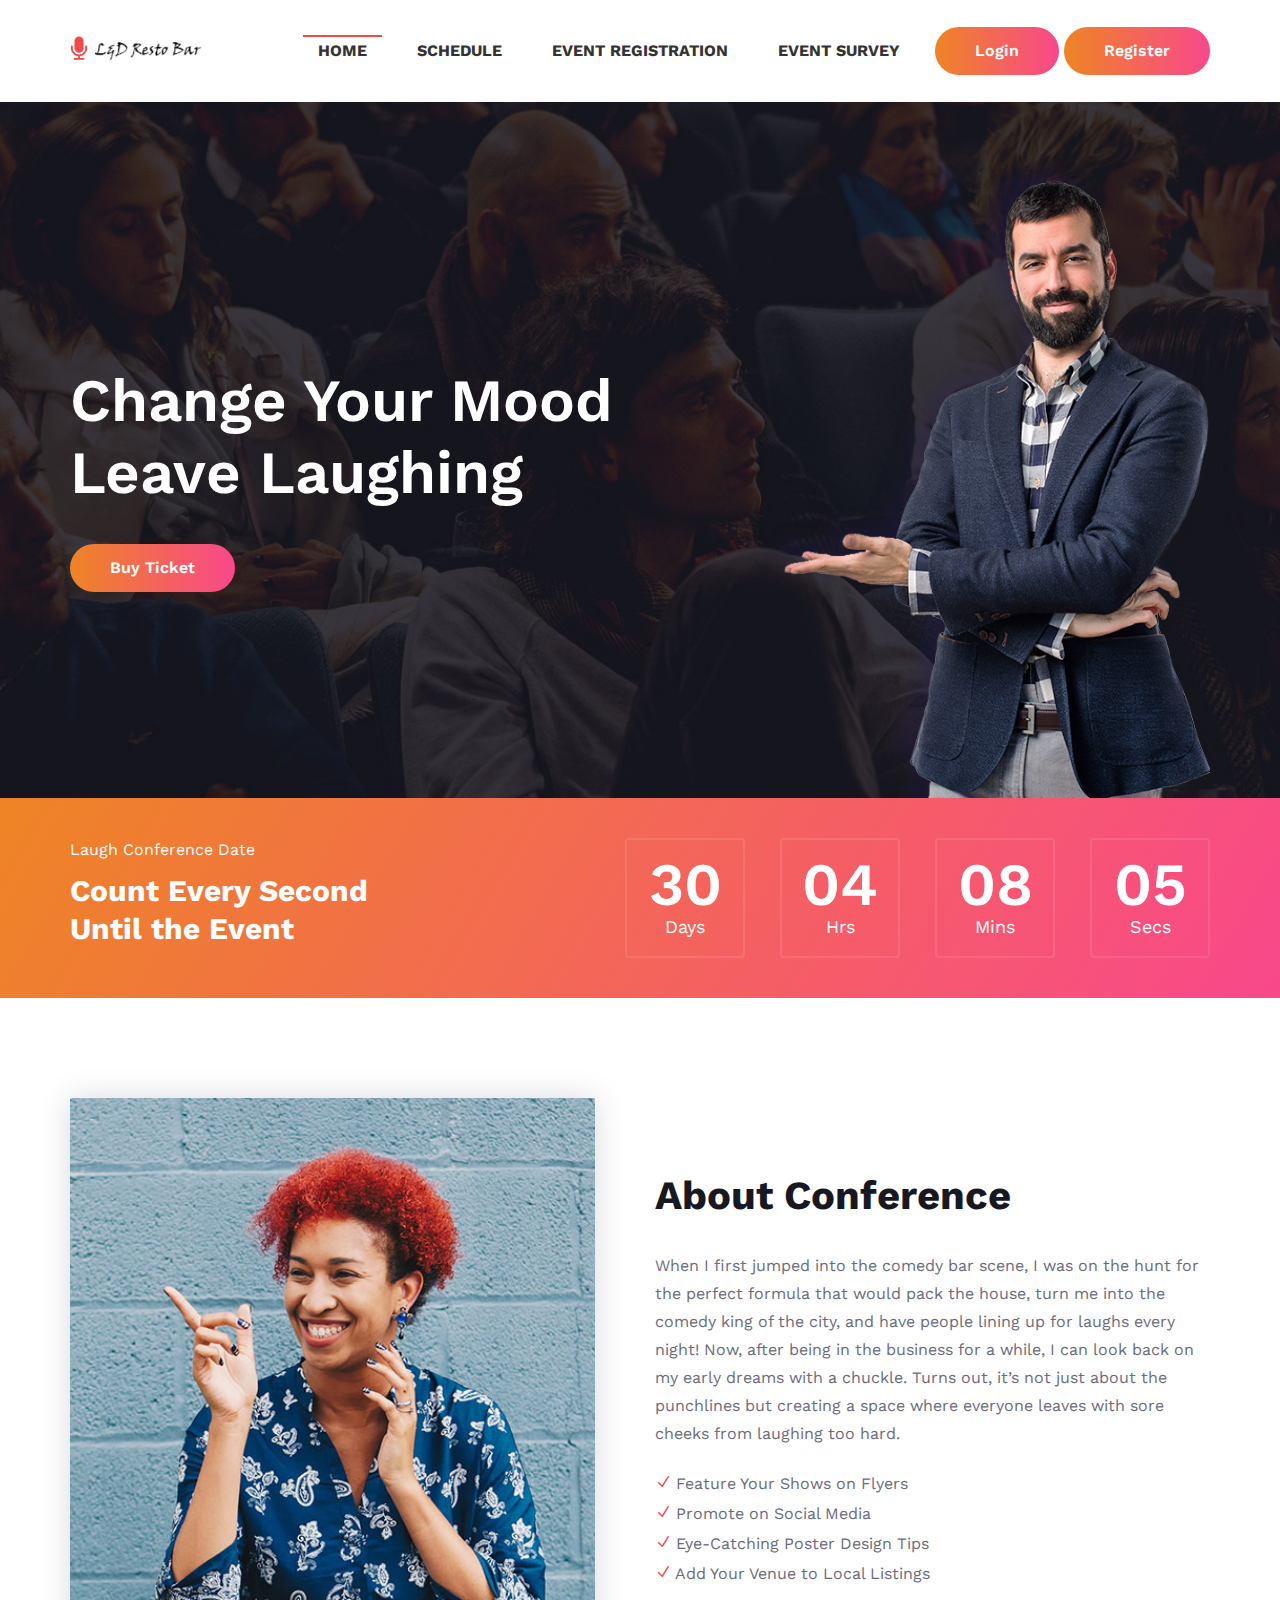
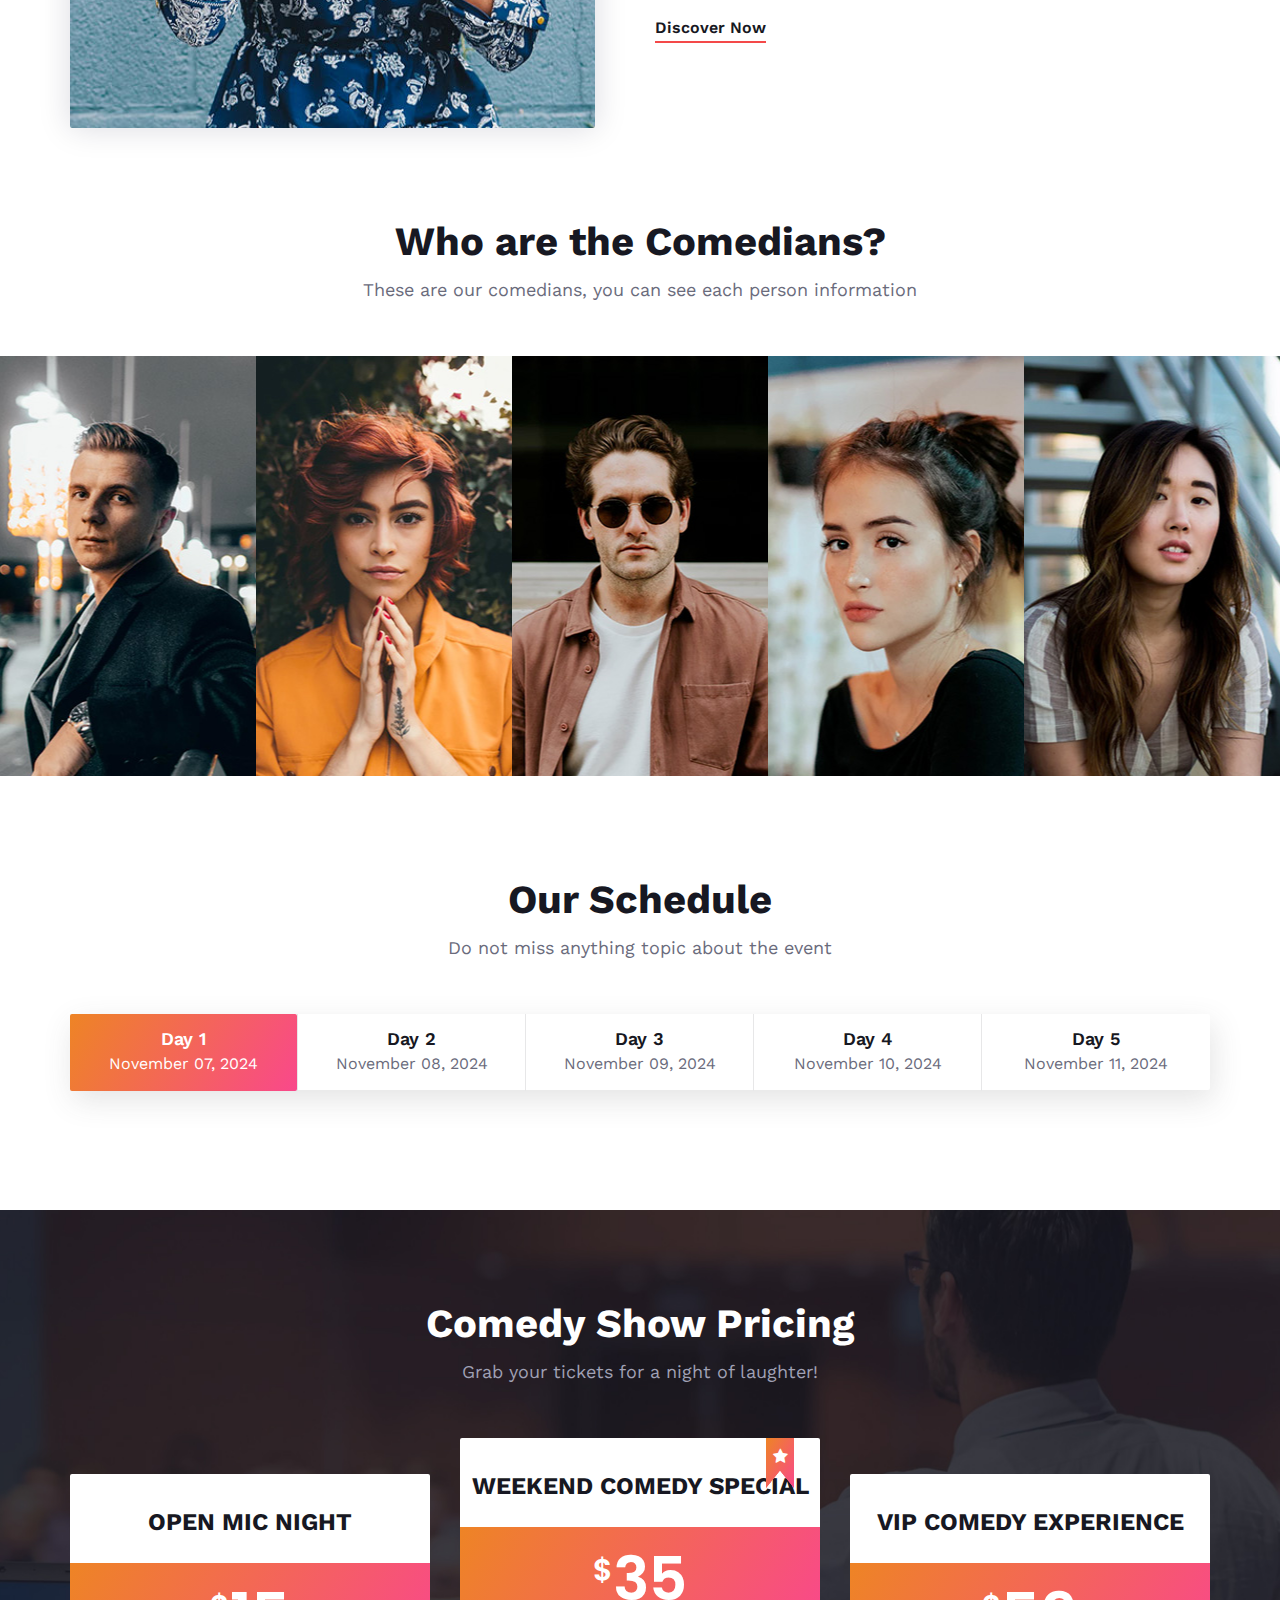
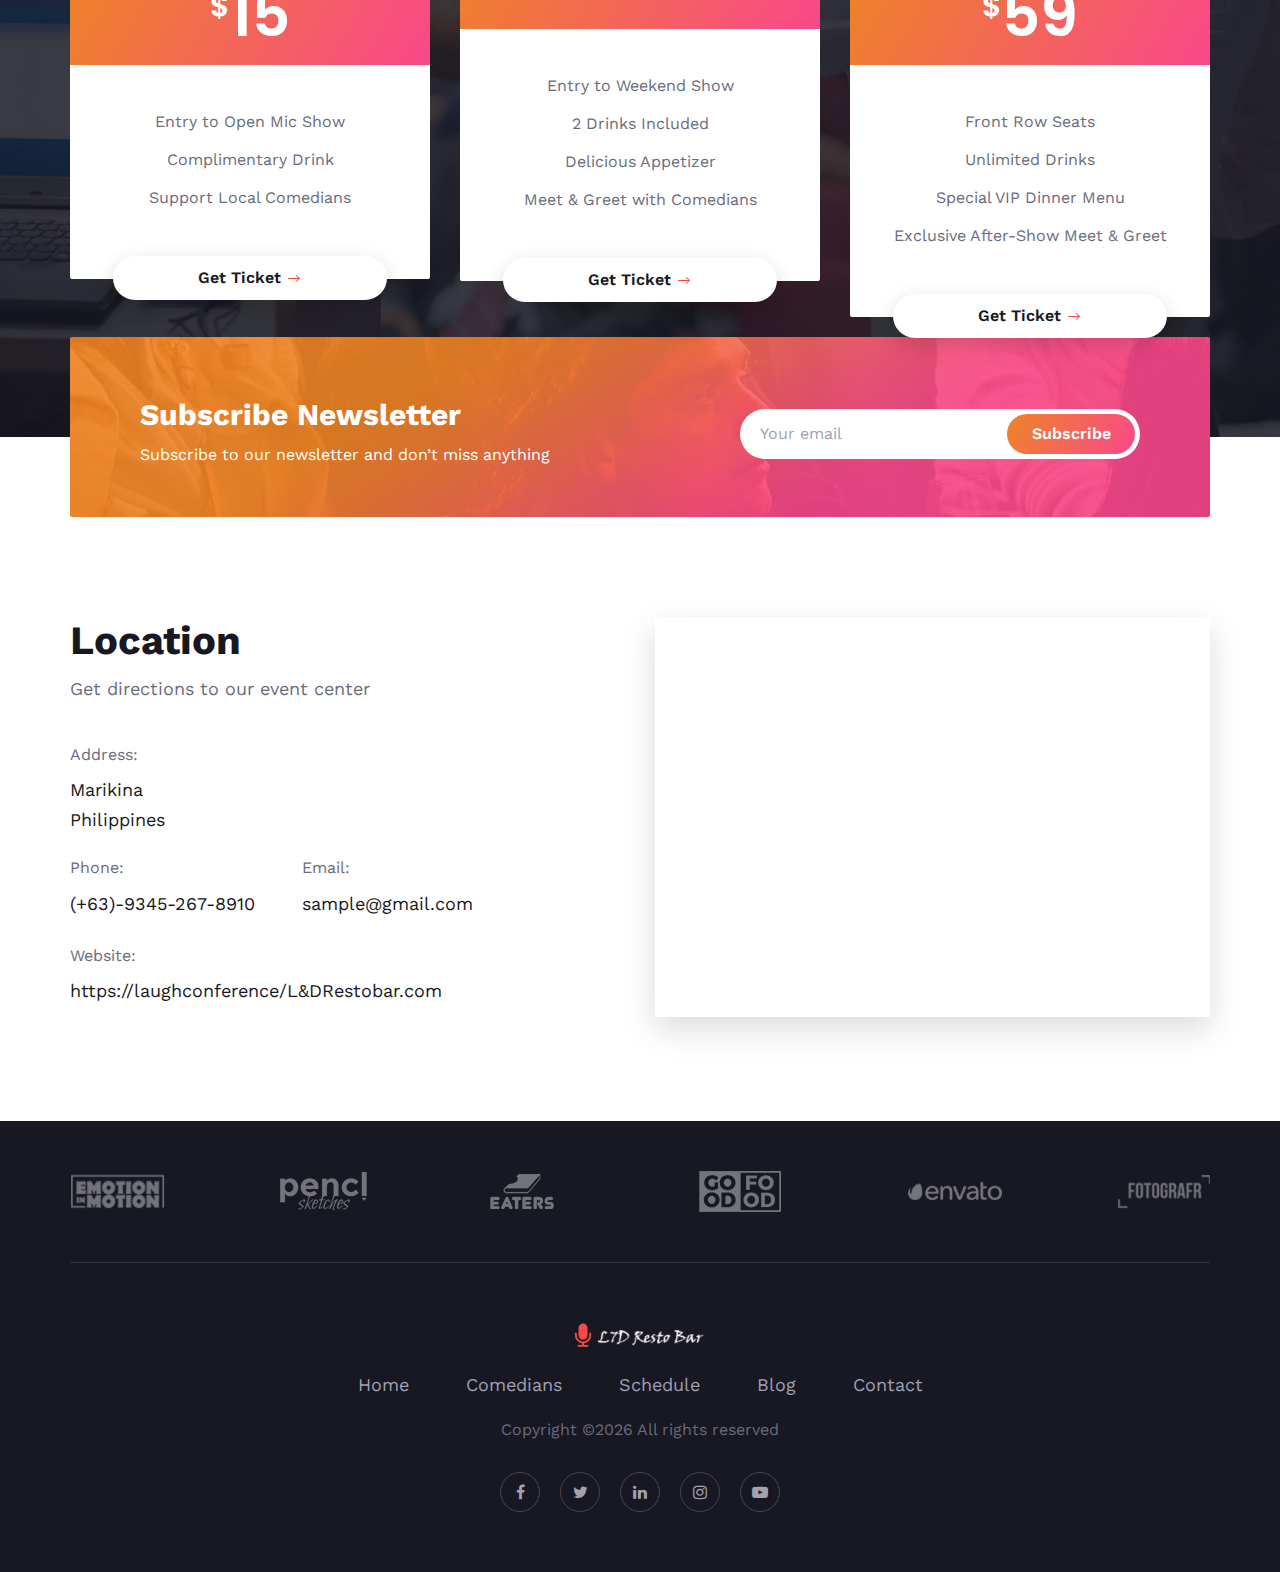
==== commit bb90a09b: "User Validation, navbar changes based on user type, login page." ====
--- a/ITS120L-BACKEND/src/main/resources/static/index.html
+++ b/ITS120L-BACKEND/src/main/resources/static/index.html
@@ -34,19 +34,20 @@
     <header class="header-section">
         <div class="container">
             <div class="logo">
-                <a href="original index.html">
+                <a href="index.html">
                     <img src="img/logo.png" alt="">
                 </a>
             </div>
             <div class="nav-menu">
                 <nav class="mainmenu mobile-menu">
                     <ul>
-                        <li class="active"><a href="original index.html">Home</a></li>
-                        <li><a href="./about-us.html">Schedule</a></li>
+                        <li class="active"><a href="index.html">Home</a></li>
+                        <li><a href="/schedule">Schedule</a></li>
                         <li><a href="./schedule.html">Event Registration</a></li>
                         <li><a href="./contact.html">Event Survey</a></li>
                     </ul>
                 </nav>
+                <a href="/login" class="primary-btn top-btn">Login</a>
                 <a href="/register" class="primary-btn top-btn">Register</a>
             </div>
             <div id="mobile-menu-wrap"></div>
--- a/ITS120L-BACKEND/src/main/resources/static/css/style.css
+++ b/ITS120L-BACKEND/src/main/resources/static/css/style.css
@@ -385,6 +385,32 @@
 .slicknav_menu {
 	display: none;
 }
+/* Styles for navigation links */
+.mainmenu.mobile-menu ul li {
+    display: inline-block; /* Ensures items are in line */
+    margin-right: 15px; /* Add spacing between items */
+}
+
+.mainmenu.mobile-menu ul li a {
+    padding: 10px 15px; /* Adjust padding for links */
+    text-decoration: none; /* Remove underline */
+    color: #333; /* Link color */
+    font-weight: bold; /* Make text bold */
+    border-radius: 5px; /* Round corners */
+    transition: background-color 0.3s; /* Transition effect */
+}
+
+/* Style for logout button */
+.mainmenu.mobile-menu ul li a.primary-btn {
+    background-color: #007bff; /* Background color for the button */
+    color: #fff; /* Text color */
+    padding: 10px 20px; /* Padding for the button */
+}
+
+.mainmenu.mobile-menu ul li a.primary-btn:hover {
+    background-color: #0056b3; /* Darker background on hover */
+}
+
 
 /*---------------------
   Hero
@@ -2547,3 +2573,52 @@
 form[action="/register"] input[type="submit"]:hover {
     background-color: #0056b3;
 }
+
+/* Styles for the login form */
+form[action="/login"] {
+    max-width: 400px;
+    margin: 50px auto;
+    padding: 20px;
+    background-color: #f2f2f2;
+    border-radius: 8px;
+    box-shadow: 0px 4px 6px rgba(0, 0, 0, 0.1);
+    font-family: Arial, sans-serif;
+}
+
+form[action="/login"] label {
+    display: block;
+    font-size: 1rem;
+    font-weight: bold;
+    color: #333;
+    margin-bottom: 5px;
+}
+
+form[action="/login"] input[type="text"],
+form[action="/login"] input[type="email"],
+form[action="/login"] input[type="password"] {
+    width: 100%;
+    padding: 10px;
+    margin-bottom: 15px;
+    border: 1px solid #ccc;
+    border-radius: 5px;
+    font-size: 1rem;
+    color: #555;
+}
+
+form[action="/login"] input[type="submit"] {
+    width: 100%;
+    padding: 10px;
+    font-size: 1rem;
+    font-weight: bold;
+    color: #fff;
+    background-color: #28a745;
+    border: none;
+    border-radius: 5px;
+    cursor: pointer;
+    transition: background-color 0.3s ease;
+}
+
+form[action="/login"] input[type="submit"]:hover {
+    background-color: #218838;
+}
+
